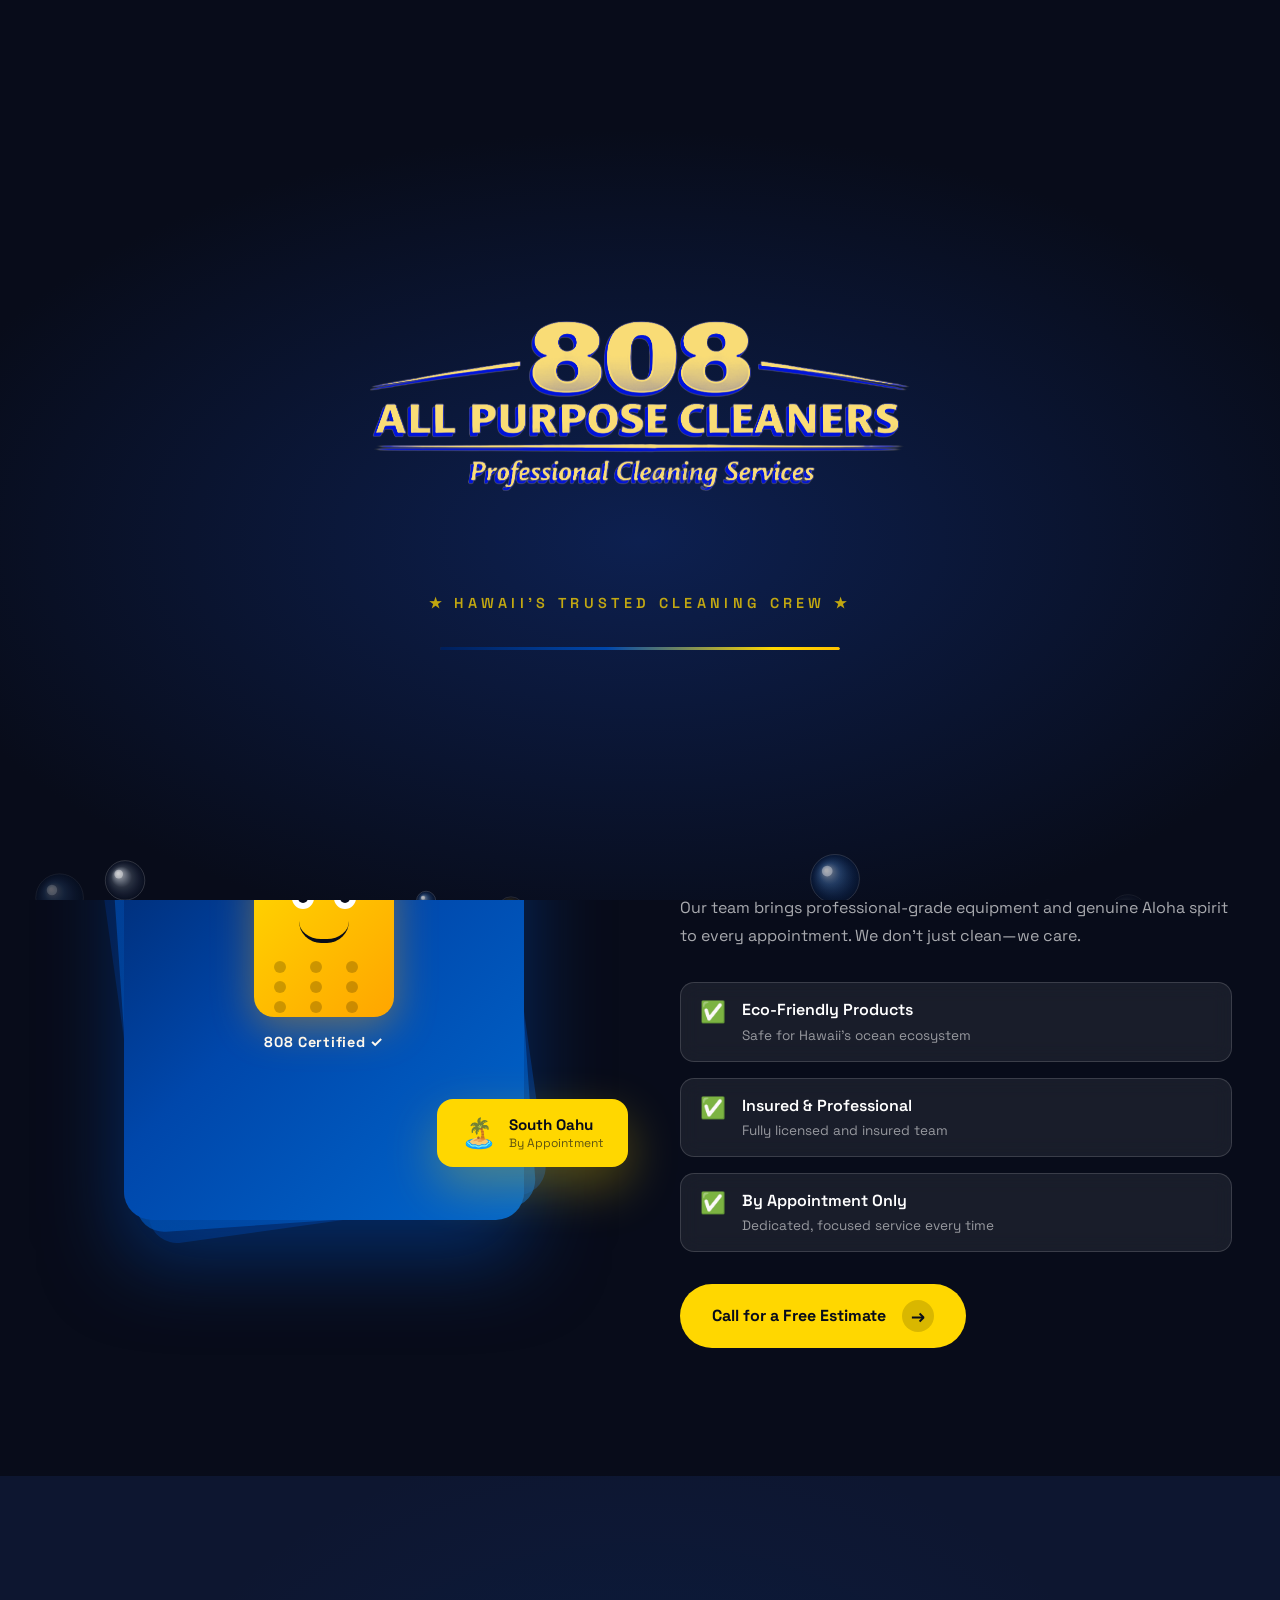
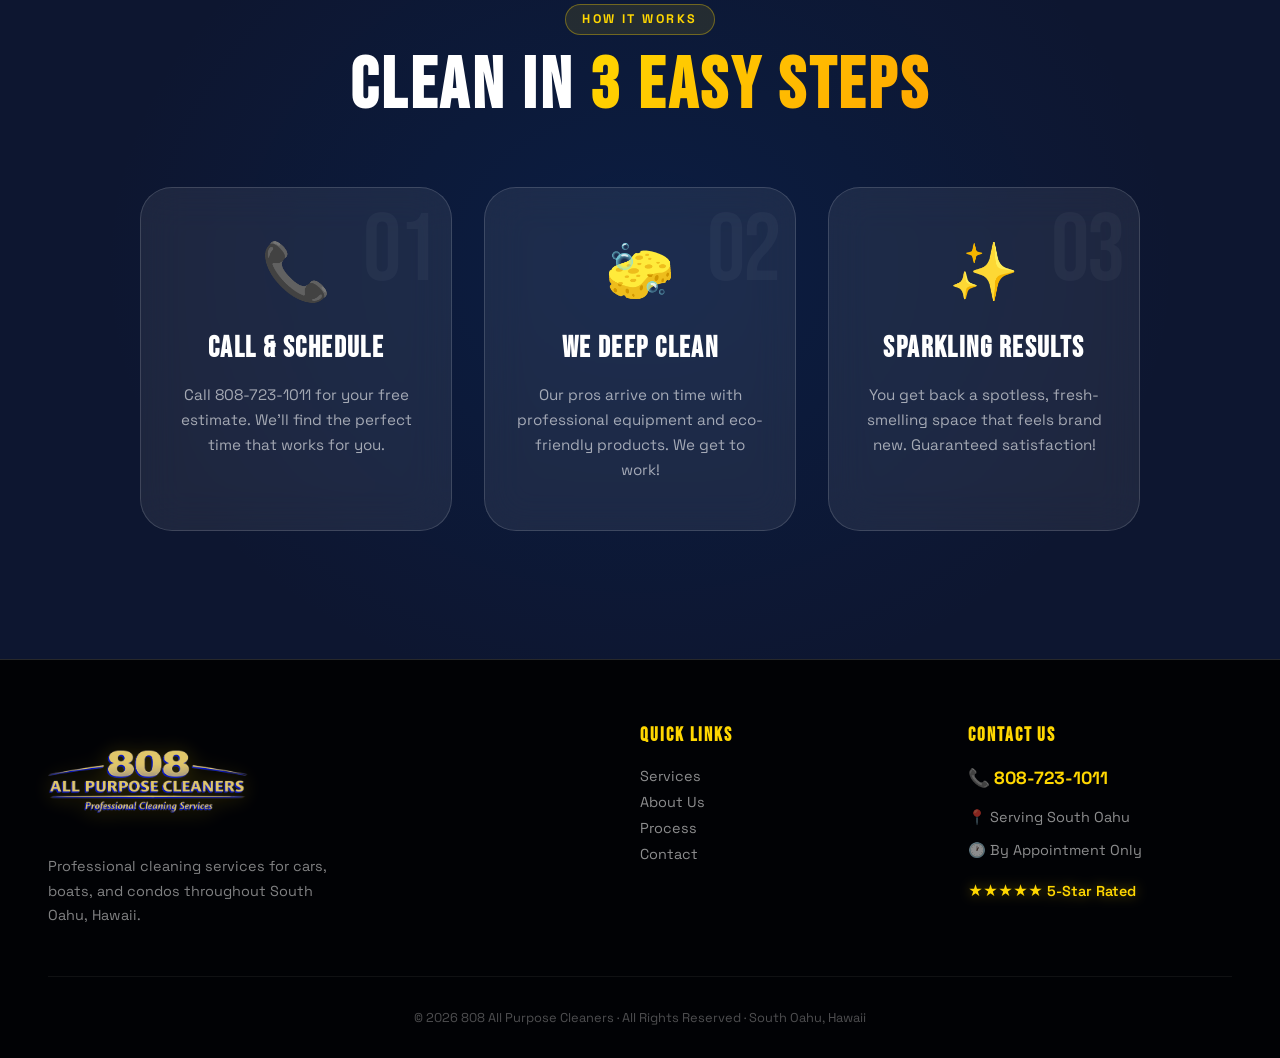
==== about.html @ 4a4567f8 "Break single page into 4 pages: home, services, about, contact + page-header styles + active nav" ====
<!DOCTYPE html>
<html lang="en">
<head>
  <meta charset="UTF-8" />
  <meta name="viewport" content="width=device-width, initial-scale=1.0" />
  <title>About – 808 All Purpose Cleaners</title>
  <link rel="stylesheet" href="styles.css" />
  <link href="https://fonts.googleapis.com/css2?family=Bebas+Neue&family=Inter:wght@300;400;600;700;900&family=Space+Grotesk:wght@300;400;600;700&display=swap" rel="stylesheet" />
</head>
<body>

  <canvas id="particleCanvas"></canvas>
  <div id="cursorSparkle"></div>

  <!-- ═══════════════════════════════════════════ NAV -->
  <nav id="navbar">
    <div class="nav-inner">
      <a href="index.html" class="nav-logo" aria-label="808 All Purpose Cleaners home">
        <img src="Untitled-3.png" alt="808 All Purpose Cleaners" class="nav-logo-img" width="160" height="68" />
      </a>
      <ul class="nav-links">
        <li><a href="services.html">Services</a></li>
        <li><a href="about.html">About</a></li>
        <li><a href="about.html#process">Process</a></li>
        <li><a href="contact.html">Contact</a></li>
      </ul>
      <a href="tel:8087231011" class="nav-cta">
        <span class="pulse-ring"></span>
        📞 Call Now
      </a>
      <button class="burger" id="burger" aria-label="Menu">
        <span></span><span></span><span></span>
      </button>
    </div>
    <div class="mobile-menu" id="mobileMenu">
      <a href="services.html">Services</a>
      <a href="about.html">About</a>
      <a href="about.html#process">Process</a>
      <a href="contact.html">Contact</a>
      <a href="tel:8087231011" class="mobile-cta">📞 808-723-1011</a>
    </div>
  </nav>

  <!-- ═══════════════════════════════════════════ PAGE HEADER -->
  <div class="page-header">
    <div class="page-header-aurora">
      <div class="aurora a1"></div>
      <div class="aurora a3"></div>
    </div>
    <span class="section-tag reveal-up">Our Story</span>
    <h1 class="page-header-title reveal-up" data-delay="100">
      About <span class="gradient-word">Us</span>
    </h1>
    <p class="page-header-sub reveal-up" data-delay="200">
      Born and bred in South Oahu — cleaning with Aloha spirit since day one
    </p>
  </div>

  <!-- ═══════════════════════════════════════════ ABOUT -->
  <section id="about">
    <div class="about-grid">
      <div class="about-visual reveal-left">
        <div class="about-card-stack">
          <div class="acard acard-back"></div>
          <div class="acard acard-mid"></div>
          <div class="acard acard-front">
            <div class="acard-content">
              <div class="sponge-mascot">
                <div class="sponge-body">
                  <div class="sponge-eyes">
                    <div class="eye"><div class="pupil"></div></div>
                    <div class="eye"><div class="pupil"></div></div>
                  </div>
                  <div class="sponge-smile"></div>
                  <div class="sponge-holes">
                    <span></span><span></span><span></span>
                    <span></span><span></span><span></span>
                    <span></span><span></span><span></span>
                  </div>
                  <div class="sponge-bubbles">
                    <span class="sb sb1"></span>
                    <span class="sb sb2"></span>
                    <span class="sb sb3"></span>
                  </div>
                </div>
                <div class="sponge-label">808 Certified ✓</div>
              </div>
            </div>
          </div>
        </div>
        <div class="about-badge-float">
          <span class="badge-icon">🏝️</span>
          <div>
            <strong>South Oahu</strong>
            <small>By Appointment</small>
          </div>
        </div>
      </div>

      <div class="about-text reveal-right">
        <span class="section-tag">Our Story</span>
        <h2 class="section-title">Hawaii's Most<br><span class="gradient-word">Trusted</span> Cleaners</h2>
        <p class="about-desc">Born and bred in South Oahu, 808 All Purpose Cleaners has been restoring shine to the island's most prized possessions. From salt-kissed boats to luxury condos overlooking the Pacific, we treat every job like it's our own.</p>
        <p class="about-desc">Our team brings professional-grade equipment and genuine Aloha spirit to every appointment. We don't just clean—we care.</p>
        <div class="about-features">
          <div class="feat">
            <div class="feat-icon">✅</div>
            <div>
              <strong>Eco-Friendly Products</strong>
              <span>Safe for Hawaii's ocean ecosystem</span>
            </div>
          </div>
          <div class="feat">
            <div class="feat-icon">✅</div>
            <div>
              <strong>Insured &amp; Professional</strong>
              <span>Fully licensed and insured team</span>
            </div>
          </div>
          <div class="feat">
            <div class="feat-icon">✅</div>
            <div>
              <strong>By Appointment Only</strong>
              <span>Dedicated, focused service every time</span>
            </div>
          </div>
        </div>
        <a href="tel:8087231011" class="cta-pill">
          <span>Call for a Free Estimate</span>
          <span class="pill-arrow">→</span>
        </a>
      </div>
    </div>
  </section>

  <!-- ═══════════════════════════════════════════ PROCESS -->
  <section id="process">
    <div class="section-header">
      <span class="section-tag reveal-up">How It Works</span>
      <h2 class="section-title reveal-up" data-delay="100">
        Clean in <span class="gradient-word">3 Easy Steps</span>
      </h2>
    </div>

    <div class="process-steps">
      <div class="step reveal-up" data-delay="0">
        <div class="step-num">01</div>
        <div class="step-icon">📞</div>
        <div class="step-connector"></div>
        <h3>Call &amp; Schedule</h3>
        <p>Call 808-723-1011 for your free estimate. We'll find the perfect time that works for you.</p>
      </div>
      <div class="step reveal-up" data-delay="150">
        <div class="step-num">02</div>
        <div class="step-icon">🧽</div>
        <div class="step-connector"></div>
        <h3>We Deep Clean</h3>
        <p>Our pros arrive on time with professional equipment and eco-friendly products. We get to work!</p>
      </div>
      <div class="step reveal-up" data-delay="300">
        <div class="step-num">03</div>
        <div class="step-icon">✨</div>
        <div class="step-connector"></div>
        <h3>Sparkling Results</h3>
        <p>You get back a spotless, fresh-smelling space that feels brand new. Guaranteed satisfaction!</p>
      </div>
    </div>
  </section>

  <!-- ═══════════════════════════════════════════ FOOTER -->
  <footer>
    <div class="footer-inner">
      <div class="footer-brand">
        <img src="Untitled-3.png" alt="808 All Purpose Cleaners" class="footer-logo-img" width="220" height="92" />
        <p>Professional cleaning services for cars, boats, and condos throughout South Oahu, Hawaii.</p>
      </div>
      <div class="footer-links">
        <h4>Quick Links</h4>
        <a href="services.html">Services</a>
        <a href="about.html">About Us</a>
        <a href="about.html#process">Process</a>
        <a href="contact.html">Contact</a>
      </div>
      <div class="footer-contact">
        <h4>Contact Us</h4>
        <a href="tel:8087231011" class="footer-phone">📞 808-723-1011</a>
        <p>📍 Serving South Oahu</p>
        <p>🕐 By Appointment Only</p>
        <div class="footer-stars">★★★★★ 5-Star Rated</div>
      </div>
    </div>
    <div class="footer-bottom">
      <p>© 2026 808 All Purpose Cleaners · All Rights Reserved · South Oahu, Hawaii</p>
    </div>
  </footer>

  <script src="app.js"></script>
</body>
</html>
---- styles.css ----
/* ═══════════════════════════════════════════════════════════════
   808 ALL PURPOSE CLEANERS — STYLES
   2026 Trends: Aurora gradients, Glassmorphism, 3D cards,
   Fluid type, Scroll animations, Neon accents
═══════════════════════════════════════════════════════════════ */

/* ── RESET & BASE ─────────────────────────────────────────────── */
*, *::before, *::after { box-sizing: border-box; margin: 0; padding: 0; }

:root {
  --blue:      #0047AB;
  --blue-dark: #001f5b;
  --blue-mid:  #0066cc;
  --yellow:    #FFD700;
  --yellow-hot:#FFA500;
  --cyan:      #60A5FA;
  --white:     #FFFFFF;
  --off-white: #F0F6FF;
  --dark:      #080C1A;
  --dark-mid:  #0D1630;
  --glass:     rgba(255,255,255,0.07);
  --glass-border: rgba(255,255,255,0.15);
  --shadow-neon: 0 0 40px rgba(255,215,0,0.25);
  --radius: 20px;
  --radius-lg: 32px;
}

html { scroll-behavior: smooth; }

body {
  font-family: 'Space Grotesk', 'Inter', sans-serif;
  background: var(--dark);
  color: var(--white);
  overflow-x: hidden;
  cursor: none;
}

body::before {
  content: '';
  position: fixed;
  inset: 0;
  background: radial-gradient(ellipse 80% 50% at 50% -20%, rgba(0,71,171,0.35) 0%, transparent 70%);
  pointer-events: none;
  z-index: 0;
}

/* ── CUSTOM CURSOR ────────────────────────────────────────────── */
#cursorSparkle {
  position: fixed;
  width: 24px;
  height: 24px;
  border-radius: 50%;
  background: radial-gradient(circle, var(--yellow) 0%, var(--yellow-hot) 60%, transparent 100%);
  pointer-events: none;
  z-index: 99999;
  transform: translate(-50%, -50%);
  mix-blend-mode: screen;
  transition: transform 0.1s ease, width 0.2s, height 0.2s;
  filter: blur(1px);
}

/* ── PARTICLE CANVAS ──────────────────────────────────────────── */
#particleCanvas {
  position: fixed;
  inset: 0;
  pointer-events: none;
  z-index: 1;
  opacity: 0.6;
}

/* ── NAVIGATION ───────────────────────────────────────────────── */
#navbar {
  position: fixed;
  top: 0; left: 0; right: 0;
  z-index: 1000;
  padding: 0 clamp(1rem, 4vw, 3rem);
  transition: background 0.4s, backdrop-filter 0.4s;
}

#navbar.scrolled {
  background: rgba(8,12,26,0.85);
  backdrop-filter: blur(20px);
  -webkit-backdrop-filter: blur(20px);
  border-bottom: 1px solid var(--glass-border);
}

.nav-inner {
  max-width: 1280px;
  margin: 0 auto;
  display: flex;
  align-items: center;
  gap: 2rem;
  height: 70px;
}

.nav-logo {
  display: flex;
  align-items: center;
  text-decoration: none;
  flex-shrink: 0;
}

.nav-logo-img {
  height: 52px;
  width: auto;
  filter: drop-shadow(0 0 6px rgba(255,215,0,0.3));
  transition: filter 0.3s, transform 0.3s;
  display: block;
}

.nav-logo-img:hover {
  filter: drop-shadow(0 0 12px rgba(255,215,0,0.7));
  transform: scale(1.03);
}

.logo-808 {
  font-family: 'Bebas Neue', sans-serif;
  font-size: 2.2rem;
  color: var(--yellow);
  line-height: 1;
  text-shadow: 0 0 20px rgba(255,215,0,0.6);
  letter-spacing: 1px;
}

.logo-text {
  font-size: 0.65rem;
  font-weight: 700;
  letter-spacing: 0.15em;
  text-transform: uppercase;
  color: var(--white);
  line-height: 1.4;
}

.logo-text em {
  color: var(--cyan);
  font-style: normal;
}

.nav-links {
  list-style: none;
  display: flex;
  gap: 2rem;
  margin-left: auto;
}

.nav-links a {
  color: rgba(255,255,255,0.75);
  text-decoration: none;
  font-size: 0.9rem;
  font-weight: 500;
  letter-spacing: 0.05em;
  transition: color 0.2s;
  position: relative;
}

.nav-links a::after {
  content: '';
  position: absolute;
  bottom: -4px;
  left: 0; right: 100%;
  height: 2px;
  background: var(--cyan);
  transition: right 0.3s ease;
}

.nav-links a:hover { color: var(--white); }
.nav-links a:hover::after { right: 0; }

.nav-cta {
  position: relative;
  display: flex;
  align-items: center;
  gap: 0.5rem;
  background: var(--yellow);
  color: var(--dark);
  font-weight: 700;
  font-size: 0.85rem;
  padding: 0.6rem 1.4rem;
  border-radius: 50px;
  text-decoration: none;
  letter-spacing: 0.05em;
  transition: transform 0.2s, box-shadow 0.2s;
  white-space: nowrap;
}

.nav-cta:hover {
  transform: translateY(-2px);
  box-shadow: 0 8px 30px rgba(255,215,0,0.5);
}

.pulse-ring {
  position: absolute;
  inset: -4px;
  border-radius: 50px;
  border: 2px solid var(--yellow);
  animation: pulseRing 2s ease-out infinite;
  opacity: 0;
}

@keyframes pulseRing {
  0% { transform: scale(1); opacity: 0.8; }
  100% { transform: scale(1.4); opacity: 0; }
}

.burger {
  display: none;
  flex-direction: column;
  gap: 5px;
  background: none;
  border: none;
  cursor: pointer;
  padding: 0.5rem;
  margin-left: auto;
}

.burger span {
  width: 24px;
  height: 2px;
  background: var(--white);
  border-radius: 2px;
  transition: all 0.3s;
  display: block;
}

.mobile-menu {
  display: none;
  flex-direction: column;
  gap: 0;
  background: rgba(8,12,26,0.97);
  border-top: 1px solid var(--glass-border);
  padding: 1rem 2rem 1.5rem;
}

.mobile-menu a {
  color: rgba(255,255,255,0.8);
  text-decoration: none;
  font-size: 1.1rem;
  padding: 0.75rem 0;
  border-bottom: 1px solid rgba(255,255,255,0.06);
  font-weight: 500;
}

.mobile-menu .mobile-cta {
  margin-top: 1rem;
  background: var(--yellow);
  color: var(--dark);
  text-align: center;
  border-radius: 50px;
  padding: 0.85rem;
  font-weight: 700;
  border: none;
}

/* ── PAGE HEADER (interior pages) ────────────────────────────── */
.page-header {
  position: relative;
  padding: calc(70px + clamp(3rem, 6vw, 5rem)) clamp(1rem, 5vw, 3rem) clamp(3rem, 5vw, 4rem);
  text-align: center;
  overflow: hidden;
  background: var(--dark);
}

.page-header-aurora {
  position: absolute;
  inset: 0;
  overflow: hidden;
  pointer-events: none;
}

.page-header-aurora .aurora {
  opacity: 0.3;
}

.page-header-title {
  font-family: 'Bebas Neue', sans-serif;
  font-size: clamp(3rem, 8vw, 6rem);
  letter-spacing: 0.05em;
  line-height: 1;
  margin: 0.75rem 0 0.5rem;
}

.page-header-sub {
  color: rgba(255,255,255,0.6);
  font-size: clamp(0.95rem, 2vw, 1.1rem);
  max-width: 540px;
  margin: 0 auto;
  line-height: 1.65;
}

/* Active nav link */
.nav-links a.nav-active {
  color: var(--yellow);
}

.nav-links a.nav-active::after {
  right: 0;
  background: var(--yellow);
}

/* ── HERO ─────────────────────────────────────────────────────── */
#hero {
  position: relative;
  min-height: 100vh;
  display: flex;
  align-items: center;
  justify-content: center;
  overflow: hidden;
  padding: 100px 2rem 140px;
}

/* Aurora Background */
.aurora-bg {
  position: absolute;
  inset: 0;
  overflow: hidden;
  z-index: 0;
}

.aurora {
  position: absolute;
  border-radius: 50%;
  filter: blur(80px);
  opacity: 0.5;
  animation: auroraFloat 12s ease-in-out infinite;
}

.a1 {
  width: 60vw; height: 60vw;
  background: radial-gradient(circle, rgba(0,71,171,0.8) 0%, transparent 70%);
  top: -20%; left: -10%;
  animation-delay: 0s;
}

.a2 {
  width: 50vw; height: 50vw;
  background: radial-gradient(circle, rgba(255,215,0,0.15) 0%, transparent 70%);
  top: 20%; right: -10%;
  animation-delay: -4s;
}

.a3 {
  width: 40vw; height: 40vw;
  background: radial-gradient(circle, rgba(255,215,0,0.3) 0%, transparent 70%);
  bottom: 0%; left: 30%;
  animation-delay: -8s;
}

@keyframes auroraFloat {
  0%, 100% { transform: translate(0, 0) scale(1); }
  33%       { transform: translate(3%, 5%) scale(1.05); }
  66%       { transform: translate(-3%, -3%) scale(0.95); }
}

/* Bubbles */
.bubbles-container {
  position: absolute;
  inset: 0;
  pointer-events: none;
  z-index: 1;
}

.bubble {
  position: absolute;
  border-radius: 50%;
  background: radial-gradient(circle at 30% 30%, rgba(255,255,255,0.6), rgba(0,229,255,0.1));
  border: 1px solid rgba(255,255,255,0.3);
  animation: bubbleRise linear infinite;
  backdrop-filter: blur(2px);
  -webkit-backdrop-filter: blur(2px);
}

@keyframes bubbleRise {
  0% {
    transform: translateY(100vh) scale(0);
    opacity: 0;
  }
  10% { opacity: 1; transform: translateY(90vh) scale(1); }
  90% { opacity: 0.8; }
  100% {
    transform: translateY(-20vh) translateX(var(--drift, 0px)) scale(1.2);
    opacity: 0;
  }
}

/* Floating sponges/icons */
.floating-sponges {
  position: absolute;
  inset: 0;
  pointer-events: none;
  z-index: 2;
}

.sponge {
  position: absolute;
  font-size: 2rem;
  animation: spongeFloat linear infinite;
  filter: drop-shadow(0 0 10px rgba(255,215,0,0.4));
}

.s1 { left: 3%; top: 20%; font-size: 2.5rem; animation-duration: 8s; animation-delay: 0s; }
.s2 { left: 8%; top: 65%; font-size: 1.5rem; animation-duration: 6s; animation-delay: -2s; }
.s3 { left: 78%; top: 15%; font-size: 2rem; animation-duration: 9s; animation-delay: -1s; }
.s4 { left: 82%; top: 55%; font-size: 1.8rem; animation-duration: 7s; animation-delay: -3s; }
.s5 { left: 50%; top: 8%; font-size: 1.2rem; animation-duration: 5s; animation-delay: -0.5s; }
.s6 { left: 68%; top: 75%; font-size: 2.2rem; animation-duration: 10s; animation-delay: -4s; }

@media (max-width: 700px) {
  .s1 { font-size: 1.5rem; left: 2%; }
  .s2 { font-size: 1rem; }
  .s3 { font-size: 1.3rem; left: 75%; }
  .s4 { font-size: 1.1rem; left: 80%; }
  .s5 { font-size: 0.9rem; }
  .s6 { font-size: 1.4rem; left: 65%; }
}

@keyframes spongeFloat {
  0%, 100% { transform: translateY(0) rotate(0deg); }
  25%       { transform: translateY(-20px) rotate(5deg); }
  75%       { transform: translateY(10px) rotate(-5deg); }
}

/* Hero Content */
.hero-content {
  position: relative;
  z-index: 10;
  text-align: center;
  max-width: 900px;
}

.hero-badge {
  display: inline-flex;
  align-items: center;
  gap: 0.5rem;
  background: var(--glass);
  border: 1px solid var(--glass-border);
  backdrop-filter: blur(20px);
  -webkit-backdrop-filter: blur(20px);
  border-radius: 50px;
  padding: 0.5rem 1.2rem;
  font-size: 0.8rem;
  font-weight: 500;
  letter-spacing: 0.1em;
  text-transform: uppercase;
  color: var(--cyan);
  margin-bottom: 1.5rem;
}

.badge-dot {
  width: 8px; height: 8px;
  border-radius: 50%;
  background: var(--cyan);
  box-shadow: 0 0 8px var(--cyan);
  animation: blink 2s ease-in-out infinite;
}

@keyframes blink {
  0%, 100% { opacity: 1; }
  50%       { opacity: 0.3; }
}

/* Hero logo image replaces text title */
.hero-logo-wrap {
  margin-bottom: 1.2rem;
}

.hero-logo-img {
  width: clamp(300px, 65vw, 700px);
  height: auto;
  display: block;
  margin: 0 auto;
  filter:
    drop-shadow(0 0 20px rgba(255,215,0,0.45))
    drop-shadow(0 0 50px rgba(30,58,138,0.3));
  animation: logoPulse 4s ease-in-out infinite;
}

@keyframes logoPulse {
  0%, 100% {
    filter:
      drop-shadow(0 0 16px rgba(255,215,0,0.4))
      drop-shadow(0 0 40px rgba(30,58,138,0.25));
  }
  50% {
    filter:
      drop-shadow(0 0 30px rgba(255,215,0,0.85))
      drop-shadow(0 0 65px rgba(30,58,138,0.4));
  }
}

.hero-sub {
  font-family: 'Bebas Neue', sans-serif;
  font-size: clamp(1.5rem, 4vw, 3rem);
  letter-spacing: 0.3em;
  margin-bottom: 1.5rem;
}

.text-shimmer {
  background: linear-gradient(90deg,
    var(--white) 0%,
    var(--yellow) 30%,
    var(--cyan) 50%,
    var(--yellow) 70%,
    var(--white) 100%);
  background-size: 200% auto;
  -webkit-background-clip: text;
  -webkit-text-fill-color: transparent;
  background-clip: text;
  animation: shimmer 3s linear infinite;
}

@keyframes shimmer {
  0%   { background-position: 0% center; }
  100% { background-position: 200% center; }
}

.hero-stars {
  display: flex;
  align-items: center;
  justify-content: center;
  gap: 0.3rem;
  margin-bottom: 2rem;
}

.star {
  color: var(--yellow);
  font-size: 1.5rem;
  animation: starPop 0.5s ease both;
  animation-delay: calc(var(--i) * 0.1s + 0.5s);
  filter: drop-shadow(0 0 6px rgba(255,215,0,0.8));
}

@keyframes starPop {
  0%   { transform: scale(0) rotate(-30deg); opacity: 0; }
  60%  { transform: scale(1.3) rotate(5deg); }
  100% { transform: scale(1) rotate(0); opacity: 1; }
}

.star-label {
  margin-left: 0.5rem;
  font-size: 0.9rem;
  color: rgba(255,255,255,0.7);
  font-weight: 500;
}

.hero-phones {
  display: flex;
  align-items: center;
  justify-content: center;
  gap: 1rem;
  flex-wrap: wrap;
  margin-bottom: 2rem;
}

.phone-btn {
  position: relative;
  display: flex;
  align-items: center;
  gap: 0.75rem;
  background: var(--yellow);
  color: var(--dark-mid);
  text-decoration: none;
  padding: 1rem 2rem;
  border-radius: 16px;
  font-weight: 700;
  overflow: hidden;
  transition: transform 0.3s, box-shadow 0.3s;
  animation: ctaPulse 2s ease-in-out infinite;
}

.phone-btn::before {
  content: '';
  position: absolute;
  inset: 0;
  background: linear-gradient(135deg, transparent 0%, rgba(255,255,255,0.3) 50%, transparent 100%);
  transform: translateX(-100%);
  transition: transform 0.5s;
}

.phone-btn:hover::before { transform: translateX(100%); }
.phone-btn:hover { transform: translateY(-4px) scale(1.02); box-shadow: 0 20px 50px rgba(255,215,0,0.5); }

@keyframes ctaPulse {
  0%, 100% { box-shadow: 0 0 0 0 rgba(255,215,0,0.6); }
  50%       { box-shadow: 0 0 0 12px rgba(255,215,0,0); }
}

.phone-icon { font-size: 1.5rem; }

.phone-number {
  font-family: 'Bebas Neue', sans-serif;
  font-size: 1.6rem;
  letter-spacing: 0.05em;
}

.phone-label {
  font-size: 0.65rem;
  font-weight: 700;
  letter-spacing: 0.2em;
  text-transform: uppercase;
  color: rgba(8,12,26,0.7);
  display: block;
}

.secondary-btn {
  display: flex;
  align-items: center;
  gap: 0.5rem;
  background: var(--glass);
  border: 1.5px solid var(--glass-border);
  backdrop-filter: blur(20px);
  -webkit-backdrop-filter: blur(20px);
  color: var(--white);
  text-decoration: none;
  padding: 1rem 1.8rem;
  border-radius: 16px;
  font-weight: 600;
  font-size: 0.95rem;
  transition: all 0.3s;
}

.secondary-btn:hover {
  background: rgba(255,215,0,0.1);
  border-color: var(--yellow);
  color: var(--yellow);
  transform: translateY(-2px);
  box-shadow: var(--shadow-neon);
}

.hero-services-preview {
  display: flex;
  align-items: center;
  justify-content: center;
  gap: 0.75rem;
  flex-wrap: wrap;
}

.service-chip {
  background: var(--glass);
  border: 1px solid var(--glass-border);
  backdrop-filter: blur(10px);
  -webkit-backdrop-filter: blur(10px);
  padding: 0.5rem 1.1rem;
  border-radius: 50px;
  font-size: 0.85rem;
  font-weight: 600;
  color: rgba(255,255,255,0.85);
  transition: all 0.3s;
}

.service-chip:hover {
  background: rgba(255,215,0,0.12);
  border-color: var(--yellow);
  color: var(--yellow);
  transform: translateY(-2px);
}

/* Scroll hint */
.hero-scroll-hint {
  position: absolute;
  bottom: 8rem;
  left: 50%;
  transform: translateX(-50%);
  display: flex;
  flex-direction: column;
  align-items: center;
  gap: 0.5rem;
  color: rgba(255,255,255,0.4);
  font-size: 0.75rem;
  letter-spacing: 0.1em;
  z-index: 10;
  animation: scrollHintBob 2s ease-in-out infinite;
}

@keyframes scrollHintBob {
  0%, 100% { transform: translateX(-50%) translateY(0); }
  50%       { transform: translateX(-50%) translateY(6px); }
}

.scroll-mouse {
  width: 22px; height: 36px;
  border: 2px solid rgba(255,255,255,0.3);
  border-radius: 12px;
  display: flex;
  justify-content: center;
  padding-top: 6px;
}

.scroll-wheel {
  width: 3px; height: 8px;
  background: rgba(255,255,255,0.5);
  border-radius: 2px;
  animation: wheelScroll 2s ease-in-out infinite;
}

@keyframes wheelScroll {
  0%   { transform: translateY(0); opacity: 1; }
  100% { transform: translateY(10px); opacity: 0; }
}

/* Hero wave */
.hero-wave {
  position: absolute;
  bottom: 0; left: 0; right: 0;
  z-index: 5;
  line-height: 0;
}

.hero-wave svg {
  width: 100%;
  height: 120px;
  fill: var(--dark);
}

/* ── MARQUEE STRIP ────────────────────────────────────────────── */
.marquee-strip {
  background: var(--yellow);
  overflow: hidden;
  padding: 0.75rem 0;
  position: relative;
  z-index: 10;
}

.marquee-track {
  display: flex;
  gap: 3rem;
  white-space: nowrap;
  animation: marquee 25s linear infinite;
  width: max-content;
}

.marquee-track span {
  font-family: 'Bebas Neue', sans-serif;
  font-size: 1.1rem;
  letter-spacing: 0.15em;
  color: var(--dark);
  flex-shrink: 0;
}

@keyframes marquee {
  0%   { transform: translateX(0); }
  100% { transform: translateX(-50%); }
}

/* ── SECTION SHARED ───────────────────────────────────────────── */
section {
  position: relative;
  padding: clamp(5rem, 10vw, 9rem) clamp(1rem, 5vw, 3rem);
  z-index: 10;
}

.section-header {
  text-align: center;
  max-width: 700px;
  margin: 0 auto 4rem;
}

.section-tag {
  display: inline-block;
  background: rgba(255,215,0,0.1);
  border: 1px solid rgba(255,215,0,0.35);
  color: var(--yellow);
  font-size: 0.78rem;
  font-weight: 700;
  letter-spacing: 0.2em;
  text-transform: uppercase;
  padding: 0.4rem 1rem;
  border-radius: 50px;
  margin-bottom: 1rem;
}

.section-title {
  font-family: 'Bebas Neue', sans-serif;
  font-size: clamp(2.5rem, 6vw, 4.5rem);
  letter-spacing: 0.05em;
  line-height: 1;
  margin-bottom: 1rem;
}

.section-sub {
  color: rgba(255,255,255,0.6);
  font-size: 1rem;
  line-height: 1.7;
}

.gradient-word {
  background: linear-gradient(135deg, var(--yellow), var(--yellow-hot));
  -webkit-background-clip: text;
  -webkit-text-fill-color: transparent;
  background-clip: text;
}

/* ── SERVICES ─────────────────────────────────────────────────── */
#services { background: var(--dark-mid); }
#services::before {
  content: '';
  position: absolute;
  inset: 0;
  background: radial-gradient(ellipse 60% 40% at 50% 0%, rgba(0,71,171,0.2) 0%, transparent 70%);
  pointer-events: none;
}

.services-grid {
  display: grid;
  grid-template-columns: repeat(auto-fit, minmax(300px, 1fr));
  gap: 2rem;
  max-width: 1200px;
  margin: 0 auto;
}

.service-card {
  position: relative;
  background: var(--glass);
  border: 1px solid var(--glass-border);
  backdrop-filter: blur(20px);
  -webkit-backdrop-filter: blur(20px);
  border-radius: var(--radius-lg);
  padding: 2.5rem 2rem 2rem;
  overflow: hidden;
  transition: transform 0.4s cubic-bezier(0.175, 0.885, 0.32, 1.275), box-shadow 0.4s;
  cursor: default;
}

.service-card:hover {
  transform: translateY(-10px) scale(1.01);
}

.service-card--featured {
  border-color: rgba(255,215,0,0.4);
  background: rgba(255,215,0,0.05);
}

.service-card--featured:hover {
  box-shadow: 0 30px 80px rgba(255,215,0,0.2);
}

.card-glow {
  position: absolute;
  width: 200px; height: 200px;
  border-radius: 50%;
  filter: blur(60px);
  opacity: 0;
  top: -50px; right: -50px;
  transition: opacity 0.4s;
  pointer-events: none;
}

.service-card:hover .card-glow { opacity: 1; }
.glow-blue  { background: radial-gradient(circle, rgba(0,71,171,0.6), transparent); }
.glow-yellow{ background: radial-gradient(circle, rgba(255,215,0,0.5), transparent); }
.glow-cyan  { background: radial-gradient(circle, rgba(96,165,250,0.5), transparent); }

.featured-badge {
  position: absolute;
  top: 1.2rem; right: 1.2rem;
  background: var(--yellow);
  color: var(--dark);
  font-size: 0.7rem;
  font-weight: 700;
  letter-spacing: 0.1em;
  text-transform: uppercase;
  padding: 0.3rem 0.8rem;
  border-radius: 50px;
}

.card-icon-wrap {
  position: relative;
  width: 80px; height: 80px;
  margin-bottom: 1.5rem;
}

.card-icon-bg {
  position: absolute;
  inset: 0;
  border-radius: 20px;
  background: rgba(255,255,255,0.08);
  border: 1px solid rgba(255,255,255,0.12);
}

.card-icon {
  position: relative;
  z-index: 1;
  font-size: 2.5rem;
  display: flex;
  align-items: center;
  justify-content: center;
  width: 100%; height: 100%;
  animation: iconBob 3s ease-in-out infinite;
}

@keyframes iconBob {
  0%, 100% { transform: translateY(0) rotate(0deg); }
  50%       { transform: translateY(-6px) rotate(5deg); }
}

.icon-sparkles {
  position: absolute;
  inset: 0;
  pointer-events: none;
}

.sp {
  position: absolute;
  color: var(--yellow);
  font-size: 0.8rem;
  opacity: 0;
  animation: sparkle 2s ease-in-out infinite;
}

.service-card:hover .sp { animation-play-state: running; }

.sp1 { top: -5px; right: -5px; animation-delay: 0s; }
.sp2 { bottom: 5px; left: -5px; animation-delay: 0.5s; }
.sp3 { top: 40%; right: -12px; animation-delay: 1s; }

@keyframes sparkle {
  0%         { transform: scale(0) rotate(0deg); opacity: 0; }
  50%        { transform: scale(1.5) rotate(180deg); opacity: 1; }
  100%       { transform: scale(0) rotate(360deg); opacity: 0; }
}

.service-card h3 {
  font-family: 'Bebas Neue', sans-serif;
  font-size: 1.8rem;
  letter-spacing: 0.05em;
  margin-bottom: 0.8rem;
  color: var(--white);
}

.service-card p {
  color: rgba(255,255,255,0.65);
  font-size: 0.95rem;
  line-height: 1.65;
  margin-bottom: 1.5rem;
}

.service-list {
  list-style: none;
  margin-bottom: 2rem;
  display: flex;
  flex-direction: column;
  gap: 0.5rem;
}

.service-list li {
  font-size: 0.9rem;
  color: rgba(255,255,255,0.7);
  padding-left: 1.5rem;
  position: relative;
}

.service-list li::before {
  content: '✓';
  position: absolute;
  left: 0;
  color: var(--cyan);
  font-weight: 700;
}

.card-footer { margin-top: auto; }

.card-btn {
  display: inline-flex;
  align-items: center;
  gap: 0.4rem;
  background: rgba(255,255,255,0.08);
  border: 1px solid rgba(255,255,255,0.15);
  color: var(--white);
  text-decoration: none;
  padding: 0.7rem 1.4rem;
  border-radius: 10px;
  font-weight: 600;
  font-size: 0.9rem;
  transition: all 0.3s;
}

.card-btn:hover {
  background: var(--yellow);
  border-color: var(--yellow);
  color: var(--dark);
  transform: translateX(4px);
}

.card-btn--primary {
  background: var(--yellow);
  border-color: var(--yellow);
  color: var(--dark);
}

.card-btn--primary:hover {
  background: var(--yellow-hot);
  border-color: var(--yellow-hot);
  color: var(--dark);
}

/* ── STATS BANNER ─────────────────────────────────────────────── */
.stats-banner {
  display: flex;
  align-items: center;
  justify-content: center;
  flex-wrap: wrap;
  gap: 0;
  background: linear-gradient(135deg, var(--blue-dark) 0%, var(--blue) 50%, var(--blue-mid) 100%);
  padding: 3rem 2rem;
  position: relative;
  overflow: hidden;
  z-index: 10;
}

.stats-banner::before {
  content: '';
  position: absolute;
  inset: 0;
  background: linear-gradient(90deg, transparent, rgba(255,255,255,0.05), transparent);
  animation: bannerShine 4s linear infinite;
}

@keyframes bannerShine {
  0%   { transform: translateX(-100%); }
  100% { transform: translateX(100%); }
}

.stat-item {
  text-align: center;
  padding: 1rem 3rem;
}

.stat-num {
  display: block;
  font-family: 'Bebas Neue', sans-serif;
  font-size: clamp(3rem, 6vw, 5rem);
  line-height: 1;
  color: var(--yellow);
  text-shadow: 0 0 30px rgba(255,215,0,0.5);
}

.stat-plus {
  font-family: 'Bebas Neue', sans-serif;
  font-size: clamp(2rem, 4vw, 3.5rem);
  color: var(--cyan);
}

.stat-label {
  display: block;
  font-size: 0.8rem;
  font-weight: 600;
  letter-spacing: 0.15em;
  text-transform: uppercase;
  color: rgba(255,255,255,0.7);
  margin-top: 0.3rem;
}

.stat-divider {
  width: 1px;
  height: 60px;
  background: rgba(255,255,255,0.2);
  flex-shrink: 0;
}

/* ── ABOUT ────────────────────────────────────────────────────── */
#about {
  background: var(--dark);
  overflow: hidden;
}

.about-grid {
  max-width: 1200px;
  margin: 0 auto;
  display: grid;
  grid-template-columns: 1fr 1fr;
  gap: 5rem;
  align-items: center;
}

/* Card stack */
.about-visual { position: relative; }

.about-card-stack {
  position: relative;
  width: 100%;
  max-width: 400px;
  margin: 0 auto;
  aspect-ratio: 3/4;
}

.acard {
  position: absolute;
  border-radius: 28px;
  inset: 0;
}

.acard-back {
  background: linear-gradient(135deg, var(--blue-dark), var(--blue));
  transform: rotate(-8deg) translateX(-10px);
  opacity: 0.5;
}

.acard-mid {
  background: linear-gradient(135deg, var(--blue), var(--blue-mid));
  transform: rotate(-4deg) translateX(-5px);
  opacity: 0.7;
}

.acard-front {
  background: linear-gradient(135deg, var(--blue-dark), var(--blue), var(--blue-mid));
  display: flex;
  align-items: center;
  justify-content: center;
  box-shadow: 0 40px 80px rgba(0,71,171,0.5), inset 0 1px 0 rgba(255,255,255,0.2);
}

.acard-content {
  text-align: center;
  padding: 2rem;
}

/* Sponge Mascot */
.sponge-mascot { position: relative; }

.sponge-body {
  width: 140px; height: 160px;
  background: linear-gradient(135deg, #FFD700, #FFA500);
  border-radius: 20px;
  position: relative;
  margin: 0 auto;
  box-shadow: 0 10px 40px rgba(255,165,0,0.4), inset 0 2px 0 rgba(255,255,255,0.3);
  animation: spongeWiggle 3s ease-in-out infinite;
}

@keyframes spongeWiggle {
  0%, 100% { transform: rotate(0deg); }
  25%       { transform: rotate(-3deg) scale(1.02); }
  75%       { transform: rotate(3deg) scale(0.98); }
}

.sponge-eyes {
  display: flex;
  justify-content: center;
  gap: 20px;
  padding-top: 30px;
}

.eye {
  width: 22px; height: 22px;
  background: var(--white);
  border-radius: 50%;
  display: flex;
  align-items: center;
  justify-content: center;
  animation: eyeBlink 4s ease-in-out infinite;
}

@keyframes eyeBlink {
  0%, 90%, 100% { transform: scaleY(1); }
  95% { transform: scaleY(0.1); }
}

.pupil {
  width: 10px; height: 10px;
  background: var(--dark);
  border-radius: 50%;
  animation: eyeMove 5s ease-in-out infinite;
}

@keyframes eyeMove {
  0%, 100% { transform: translate(0,0); }
  25%       { transform: translate(3px,-1px); }
  75%       { transform: translate(-3px,1px); }
}

.sponge-smile {
  width: 50px; height: 22px;
  border-bottom: 4px solid var(--dark);
  border-radius: 0 0 30px 30px;
  margin: 12px auto 0;
}

.sponge-holes {
  display: grid;
  grid-template-columns: repeat(3, 1fr);
  gap: 8px;
  padding: 10px 20px;
  margin-top: 8px;
}

.sponge-holes span {
  width: 12px; height: 12px;
  background: rgba(0,0,0,0.2);
  border-radius: 50%;
  display: block;
}

.sponge-bubbles {
  position: absolute;
  top: -20px; right: -20px;
}

.sb {
  position: absolute;
  border-radius: 50%;
  border: 2px solid rgba(255,255,255,0.7);
  background: rgba(255,255,255,0.1);
  animation: smallBubble ease-in-out infinite;
}

.sb1 { width: 20px; height: 20px; top: 0; right: 0; animation-duration: 2s; animation-delay: 0s; }
.sb2 { width: 14px; height: 14px; top: 20px; right: 20px; animation-duration: 2.5s; animation-delay: 0.5s; }
.sb3 { width: 10px; height: 10px; top: 40px; right: 5px; animation-duration: 1.8s; animation-delay: 1s; }

@keyframes smallBubble {
  0%   { transform: translateY(0) scale(1); opacity: 0.8; }
  100% { transform: translateY(-40px) scale(1.5); opacity: 0; }
}

.sponge-label {
  margin-top: 1rem;
  font-size: 0.9rem;
  font-weight: 700;
  color: var(--white);
  letter-spacing: 0.05em;
}

.about-badge-float {
  position: absolute;
  bottom: 10%; right: -5%;
  background: var(--yellow);
  color: var(--dark);
  padding: 1rem 1.5rem;
  border-radius: 16px;
  display: flex;
  align-items: center;
  gap: 0.75rem;
  font-size: 0.85rem;
  box-shadow: 0 20px 50px rgba(255,215,0,0.3);
  animation: floatBadge 4s ease-in-out infinite;
}

.about-badge-float .badge-icon { font-size: 1.8rem; }
.about-badge-float strong { display: block; font-weight: 700; font-size: 0.95rem; }
.about-badge-float small { color: rgba(8,12,26,0.65); font-size: 0.75rem; }

@keyframes floatBadge {
  0%, 100% { transform: translateY(0) rotate(-2deg); }
  50%       { transform: translateY(-8px) rotate(2deg); }
}

/* About text */
.about-text .section-title { margin-bottom: 1rem; }

.about-desc {
  color: rgba(255,255,255,0.65);
  font-size: 1rem;
  line-height: 1.75;
  margin-bottom: 1rem;
}

.about-features {
  display: flex;
  flex-direction: column;
  gap: 1rem;
  margin: 2rem 0;
}

.feat {
  display: flex;
  align-items: flex-start;
  gap: 1rem;
  background: var(--glass);
  border: 1px solid var(--glass-border);
  border-radius: 14px;
  padding: 1rem 1.2rem;
  backdrop-filter: blur(10px);
  -webkit-backdrop-filter: blur(10px);
  transition: background 0.3s, border-color 0.3s;
}

.feat:hover {
  background: rgba(255,215,0,0.05);
  border-color: rgba(255,215,0,0.2);
}

.feat-icon { font-size: 1.3rem; flex-shrink: 0; }

.feat strong {
  display: block;
  font-weight: 600;
  margin-bottom: 0.2rem;
}

.feat span {
  font-size: 0.85rem;
  color: rgba(255,255,255,0.55);
}

.cta-pill {
  display: inline-flex;
  align-items: center;
  gap: 1rem;
  background: var(--yellow);
  color: var(--dark);
  text-decoration: none;
  padding: 1rem 2rem;
  border-radius: 50px;
  font-weight: 700;
  font-size: 1rem;
  transition: all 0.3s;
}

.cta-pill:hover {
  background: var(--yellow-hot);
  transform: translateX(6px);
  box-shadow: 0 10px 40px rgba(255,165,0,0.4);
}

.pill-arrow {
  display: flex;
  align-items: center;
  justify-content: center;
  width: 32px; height: 32px;
  background: rgba(0,0,0,0.15);
  border-radius: 50%;
  font-size: 1.1rem;
  transition: transform 0.3s;
}

.cta-pill:hover .pill-arrow { transform: translateX(4px); }

/* ── PROCESS ──────────────────────────────────────────────────── */
#process {
  background: var(--dark-mid);
  overflow: hidden;
}

#process::before {
  content: '';
  position: absolute;
  inset: 0;
  background: radial-gradient(ellipse 60% 80% at 50% 50%, rgba(0,71,171,0.15) 0%, transparent 70%);
}

.process-steps {
  display: grid;
  grid-template-columns: repeat(auto-fit, minmax(280px, 1fr));
  gap: 2rem;
  max-width: 1000px;
  margin: 0 auto;
  position: relative;
}

.step {
  position: relative;
  text-align: center;
  background: var(--glass);
  border: 1px solid var(--glass-border);
  backdrop-filter: blur(20px);
  -webkit-backdrop-filter: blur(20px);
  border-radius: var(--radius-lg);
  padding: 3rem 2rem;
  overflow: hidden;
  transition: transform 0.3s, box-shadow 0.3s;
}

.step:hover { transform: translateY(-8px); box-shadow: 0 30px 70px rgba(0,71,171,0.3); }

.step-num {
  font-family: 'Bebas Neue', sans-serif;
  font-size: 6rem;
  line-height: 1;
  color: rgba(255,255,255,0.04);
  position: absolute;
  top: 1rem; right: 1rem;
  letter-spacing: -0.02em;
}

.step-icon {
  font-size: 3.5rem;
  margin-bottom: 1.5rem;
  display: block;
  animation: stepIconFloat 3s ease-in-out infinite;
}

@keyframes stepIconFloat {
  0%, 100% { transform: translateY(0); }
  50%       { transform: translateY(-10px); }
}

.step h3 {
  font-family: 'Bebas Neue', sans-serif;
  font-size: 1.8rem;
  letter-spacing: 0.05em;
  margin-bottom: 1rem;
  color: var(--white);
}

.step p {
  color: rgba(255,255,255,0.6);
  font-size: 0.95rem;
  line-height: 1.65;
}

.step-connector { display: none; }

/* ── TESTIMONIALS ─────────────────────────────────────────────── */
#testimonials { background: var(--dark); }

.testimonials-track {
  display: flex;
  gap: 1.5rem;
  overflow-x: auto;
  scroll-snap-type: x mandatory;
  scrollbar-width: none;
  padding: 1rem 2rem 2rem;
  max-width: 1200px;
  margin: 0 auto;
  -webkit-overflow-scrolling: touch;
}

.testimonials-track::-webkit-scrollbar { display: none; }

.tcard {
  flex-shrink: 0;
  width: min(380px, 85vw);
  background: var(--glass);
  border: 1px solid var(--glass-border);
  backdrop-filter: blur(20px);
  -webkit-backdrop-filter: blur(20px);
  border-radius: var(--radius-lg);
  padding: 2rem;
  scroll-snap-align: center;
  transition: transform 0.3s, box-shadow 0.3s;
}

.tcard:hover {
  transform: translateY(-6px);
  box-shadow: 0 30px 60px rgba(0,71,171,0.3);
  border-color: rgba(255,215,0,0.3);
}

.tcard-stars {
  color: var(--yellow);
  font-size: 1.1rem;
  letter-spacing: 0.1em;
  margin-bottom: 1rem;
  filter: drop-shadow(0 0 6px rgba(255,215,0,0.5));
}

.tcard p {
  color: rgba(255,255,255,0.75);
  font-size: 0.95rem;
  line-height: 1.7;
  font-style: italic;
  margin-bottom: 1.5rem;
}

.tcard-author {
  display: flex;
  align-items: center;
  gap: 0.75rem;
}

.tcard-avatar {
  width: 44px; height: 44px;
  border-radius: 50%;
  background: linear-gradient(135deg, var(--blue-dark), var(--blue-mid));
  display: flex;
  align-items: center;
  justify-content: center;
  font-family: 'Bebas Neue', sans-serif;
  font-size: 1.3rem;
  flex-shrink: 0;
}

.tcard-author strong { display: block; font-weight: 600; font-size: 0.9rem; }
.tcard-author small { color: rgba(255,255,255,0.5); font-size: 0.8rem; }

.testimonials-dots {
  display: flex;
  justify-content: center;
  gap: 0.5rem;
  margin-top: 1.5rem;
}

.testimonials-dots .dot {
  width: 8px; height: 8px;
  border-radius: 50%;
  background: rgba(255,255,255,0.2);
  cursor: pointer;
  transition: all 0.3s;
}

.testimonials-dots .dot.active {
  background: var(--cyan);
  width: 24px;
  border-radius: 4px;
  box-shadow: 0 0 10px var(--cyan);
}

/* ── CONTACT / CTA ────────────────────────────────────────────── */
#contact {
  background: var(--dark-mid);
  text-align: center;
  overflow: hidden;
}

.cta-blob {
  position: absolute;
  width: 80vw; height: 80vw;
  border-radius: 50%;
  background: radial-gradient(circle, rgba(0,71,171,0.4) 0%, transparent 60%);
  top: 50%; left: 50%;
  transform: translate(-50%, -50%);
  filter: blur(60px);
  pointer-events: none;
  animation: blobPulse 6s ease-in-out infinite;
}

@keyframes blobPulse {
  0%, 100% { transform: translate(-50%, -50%) scale(1); }
  50%       { transform: translate(-50%, -50%) scale(1.1); }
}

.cta-content {
  position: relative;
  z-index: 2;
  max-width: 700px;
  margin: 0 auto;
}

.cta-sparkle-ring {
  position: absolute;
  width: 300px; height: 300px;
  top: 50%; left: 50%;
  transform: translate(-50%, -60%);
  pointer-events: none;
}

.csp {
  position: absolute;
  color: var(--yellow);
  font-size: 1.2rem;
  top: 50%; left: 50%;
  transform-origin: 0 0;
  animation: cspOrbit 8s linear infinite;
  animation-delay: calc(var(--i) * -1s);
  filter: drop-shadow(0 0 6px rgba(255,215,0,0.8));
}

@keyframes cspOrbit {
  0% {
    transform: translate(-50%, -50%) rotate(calc(var(--i) * 45deg)) translateX(140px) scale(1);
    opacity: 1;
  }
  50% { opacity: 0.4; }
  100% {
    transform: translate(-50%, -50%) rotate(calc(var(--i) * 45deg + 360deg)) translateX(140px) scale(1);
    opacity: 1;
  }
}

.cta-title {
  font-family: 'Bebas Neue', sans-serif;
  font-size: clamp(3rem, 8vw, 6rem);
  letter-spacing: 0.05em;
  line-height: 1;
  margin: 1.5rem 0;
}

.gradient-word-gold {
  background: linear-gradient(135deg, var(--yellow), var(--yellow-hot), #fff8dc);
  -webkit-background-clip: text;
  -webkit-text-fill-color: transparent;
  background-clip: text;
}

.cta-sub {
  color: rgba(255,255,255,0.65);
  font-size: 1.05rem;
  line-height: 1.7;
  margin-bottom: 2.5rem;
}

.mega-btn {
  position: relative;
  display: inline-flex;
  text-decoration: none;
  border-radius: 20px;
  overflow: hidden;
  margin-bottom: 2.5rem;
  transition: transform 0.3s;
}

.mega-btn:hover { transform: scale(1.04) translateY(-4px); }

.mega-btn-inner {
  display: flex;
  align-items: center;
  gap: 1.2rem;
  background: linear-gradient(135deg, var(--yellow), var(--yellow-hot));
  color: var(--dark);
  padding: 1.4rem 3rem;
  border-radius: 20px;
  position: relative;
  z-index: 1;
}

.mega-btn-glow {
  position: absolute;
  inset: -2px;
  border-radius: 22px;
  background: linear-gradient(135deg, var(--yellow), var(--cyan));
  z-index: 0;
  opacity: 0;
  transition: opacity 0.3s;
  filter: blur(8px);
}

.mega-btn:hover .mega-btn-glow { opacity: 0.7; }

.mega-phone { font-size: 2.5rem; animation: phoneTremor 2s ease-in-out infinite; }

@keyframes phoneTremor {
  0%, 100% { transform: rotate(0deg); }
  10%       { transform: rotate(-10deg); }
  20%       { transform: rotate(10deg); }
  30%       { transform: rotate(-5deg); }
  40%       { transform: rotate(5deg); }
  50%, 90%  { transform: rotate(0deg); }
}

.mega-number {
  display: block;
  font-family: 'Bebas Neue', sans-serif;
  font-size: 2.2rem;
  letter-spacing: 0.08em;
  line-height: 1;
}

.mega-sub {
  display: block;
  font-size: 0.75rem;
  font-weight: 700;
  letter-spacing: 0.2em;
  text-transform: uppercase;
  color: rgba(8,12,26,0.65);
  margin-top: 0.2rem;
}

.cta-chips {
  display: flex;
  align-items: center;
  justify-content: center;
  gap: 0.75rem;
  flex-wrap: wrap;
}

.cta-chips span {
  background: var(--glass);
  border: 1px solid var(--glass-border);
  backdrop-filter: blur(10px);
  -webkit-backdrop-filter: blur(10px);
  padding: 0.5rem 1.2rem;
  border-radius: 50px;
  font-size: 0.85rem;
  font-weight: 500;
  color: rgba(255,255,255,0.75);
  transition: all 0.3s;
}

.cta-chips span:hover {
  background: rgba(0,229,255,0.15);
  border-color: var(--cyan);
  color: var(--cyan);
}

/* ── FOOTER ───────────────────────────────────────────────────── */
footer {
  background: rgba(0,0,0,0.8);
  border-top: 1px solid var(--glass-border);
  padding: 4rem clamp(1rem, 5vw, 3rem) 2rem;
  position: relative;
  z-index: 10;
}

.footer-inner {
  max-width: 1200px;
  margin: 0 auto;
  display: grid;
  grid-template-columns: 2fr 1fr 1fr;
  gap: 4rem;
  margin-bottom: 3rem;
}

.footer-brand p {
  color: rgba(255,255,255,0.5);
  font-size: 0.9rem;
  line-height: 1.7;
  margin-top: 1rem;
  max-width: 300px;
}

.footer-logo-img {
  width: 200px;
  height: auto;
  display: block;
  margin-bottom: 1rem;
  filter: drop-shadow(0 2px 10px rgba(255,215,0,0.25));
  opacity: 0.9;
}

.footer-links, .footer-contact {
  display: flex;
  flex-direction: column;
  gap: 0.5rem;
}

.footer-links h4, .footer-contact h4 {
  font-family: 'Bebas Neue', sans-serif;
  font-size: 1.2rem;
  letter-spacing: 0.1em;
  color: var(--yellow);
  margin-bottom: 0.75rem;
}

.footer-links a {
  color: rgba(255,255,255,0.55);
  text-decoration: none;
  font-size: 0.9rem;
  transition: color 0.2s, transform 0.2s;
  display: inline-block;
}

.footer-links a:hover { color: var(--cyan); transform: translateX(4px); }

.footer-phone {
  color: var(--yellow) !important;
  font-size: 1.1rem !important;
  font-weight: 700;
  text-decoration: none;
  margin-bottom: 0.5rem;
}

.footer-contact p {
  color: rgba(255,255,255,0.55);
  font-size: 0.9rem;
  margin: 0.2rem 0;
}

.footer-stars {
  color: var(--yellow);
  font-size: 0.9rem;
  font-weight: 600;
  margin-top: 0.75rem;
  filter: drop-shadow(0 0 6px rgba(255,215,0,0.4));
}

.footer-bottom {
  text-align: center;
  border-top: 1px solid rgba(255,255,255,0.06);
  padding-top: 2rem;
  color: rgba(255,255,255,0.3);
  font-size: 0.8rem;
}

/* ── SCROLL REVEAL ANIMATIONS ─────────────────────────────────── */
.reveal-up {
  opacity: 0;
  transform: translateY(40px);
  transition: opacity 0.7s ease, transform 0.7s ease;
}

.reveal-up.visible {
  opacity: 1;
  transform: translateY(0);
}

.reveal-left {
  opacity: 0;
  transform: translateX(-60px);
  transition: opacity 0.8s ease, transform 0.8s ease;
}

.reveal-left.visible {
  opacity: 1;
  transform: translateX(0);
}

.reveal-right {
  opacity: 0;
  transform: translateX(60px);
  transition: opacity 0.8s ease, transform 0.8s ease;
}

.reveal-right.visible {
  opacity: 1;
  transform: translateX(0);
}

/* ── RESPONSIVE ───────────────────────────────────────────────── */
@media (max-width: 900px) {
  .about-grid { grid-template-columns: 1fr; gap: 3rem; }
  .about-visual { order: -1; }
  .about-badge-float { right: 5%; }
  .footer-inner { grid-template-columns: 1fr 1fr; gap: 2rem; }
}

@media (max-width: 700px) {
  /* Nav */
  .nav-links { display: none; }
  .nav-cta   { display: none; }
  .burger    { display: flex; }
  .mobile-menu.open { display: flex; }
  .nav-inner { height: 60px; }
  .nav-logo-img { height: 42px; }

  /* Hero */
  #hero { padding: 80px 1.2rem 120px; }
  .hero-logo-img { width: clamp(260px, 88vw, 420px); }
  .hero-badge { font-size: 0.7rem; padding: 0.4rem 0.9rem; }
  .hero-sub { font-size: 1.3rem; letter-spacing: 0.2em; }
  .hero-stars { gap: 0.2rem; }
  .star { font-size: 1.2rem; }
  .hero-phones { flex-direction: column; width: 100%; gap: 0.75rem; }
  .phone-btn  { width: 100%; justify-content: center; padding: 0.9rem 1.2rem; }
  .secondary-btn { width: 100%; justify-content: center; }
  .phone-number { font-size: 1.4rem; }
  .hero-services-preview { gap: 0.5rem; }
  .service-chip { font-size: 0.8rem; padding: 0.4rem 0.9rem; }
  .hero-scroll-hint { display: none; }

  /* Marquee */
  .marquee-track span { font-size: 0.95rem; }

  /* Services */
  .services-grid { grid-template-columns: 1fr; }
  .service-card { padding: 2rem 1.5rem; }
  .section-title { font-size: 2.2rem; }

  /* Stats */
  .stat-divider { display: none; }
  .stat-item { padding: 0.75rem 1rem; flex: 1 0 45%; }
  .stats-banner { flex-wrap: wrap; gap: 0.5rem 0; }

  /* About */
  .about-card-stack { max-width: 300px; }
  .sponge-body { width: 110px; height: 130px; }
  .about-desc { font-size: 0.92rem; }
  .about-badge-float { right: 0; bottom: 5%; padding: 0.75rem 1rem; }

  /* Process */
  .process-steps { grid-template-columns: 1fr; }
  .step { padding: 2.5rem 1.5rem; }

  /* Testimonials */
  .tcard { padding: 1.5rem; }

  /* CTA */
  .cta-sparkle-ring { width: 200px; height: 200px; }
  @keyframes cspOrbit {
    0%   { transform: translate(-50%,-50%) rotate(calc(var(--i)*45deg)) translateX(90px) scale(1); opacity:1; }
    50%  { opacity: 0.4; }
    100% { transform: translate(-50%,-50%) rotate(calc(var(--i)*45deg + 360deg)) translateX(90px) scale(1); opacity:1; }
  }
  .mega-btn-inner { padding: 1.1rem 1.6rem; gap: 0.75rem; }
  .mega-number { font-size: 1.6rem; }
  .mega-phone { font-size: 2rem; }
  .cta-chips { gap: 0.5rem; }
  .cta-chips span { font-size: 0.78rem; padding: 0.4rem 0.9rem; }

  /* Footer */
  .footer-inner { grid-template-columns: 1fr; gap: 2rem; }
  .footer-logo-img { width: 160px; }
  footer { padding: 3rem 1.2rem 2rem; }
}

@media (max-width: 380px) {
  .hero-logo-img { width: 92vw; }
  .phone-number  { font-size: 1.2rem; }
  .mega-number   { font-size: 1.3rem; }
  .section-title { font-size: 1.9rem; }
}

/* ── CUSTOM SCROLLBAR ─────────────────────────────────────────── */
::-webkit-scrollbar { width: 6px; }
::-webkit-scrollbar-track { background: var(--dark); }
::-webkit-scrollbar-thumb {
  background: linear-gradient(var(--blue), var(--cyan));
  border-radius: 3px;
}

/* ── SELECTION ────────────────────────────────────────────────── */
::selection {
  background: var(--cyan);
  color: var(--dark);
}
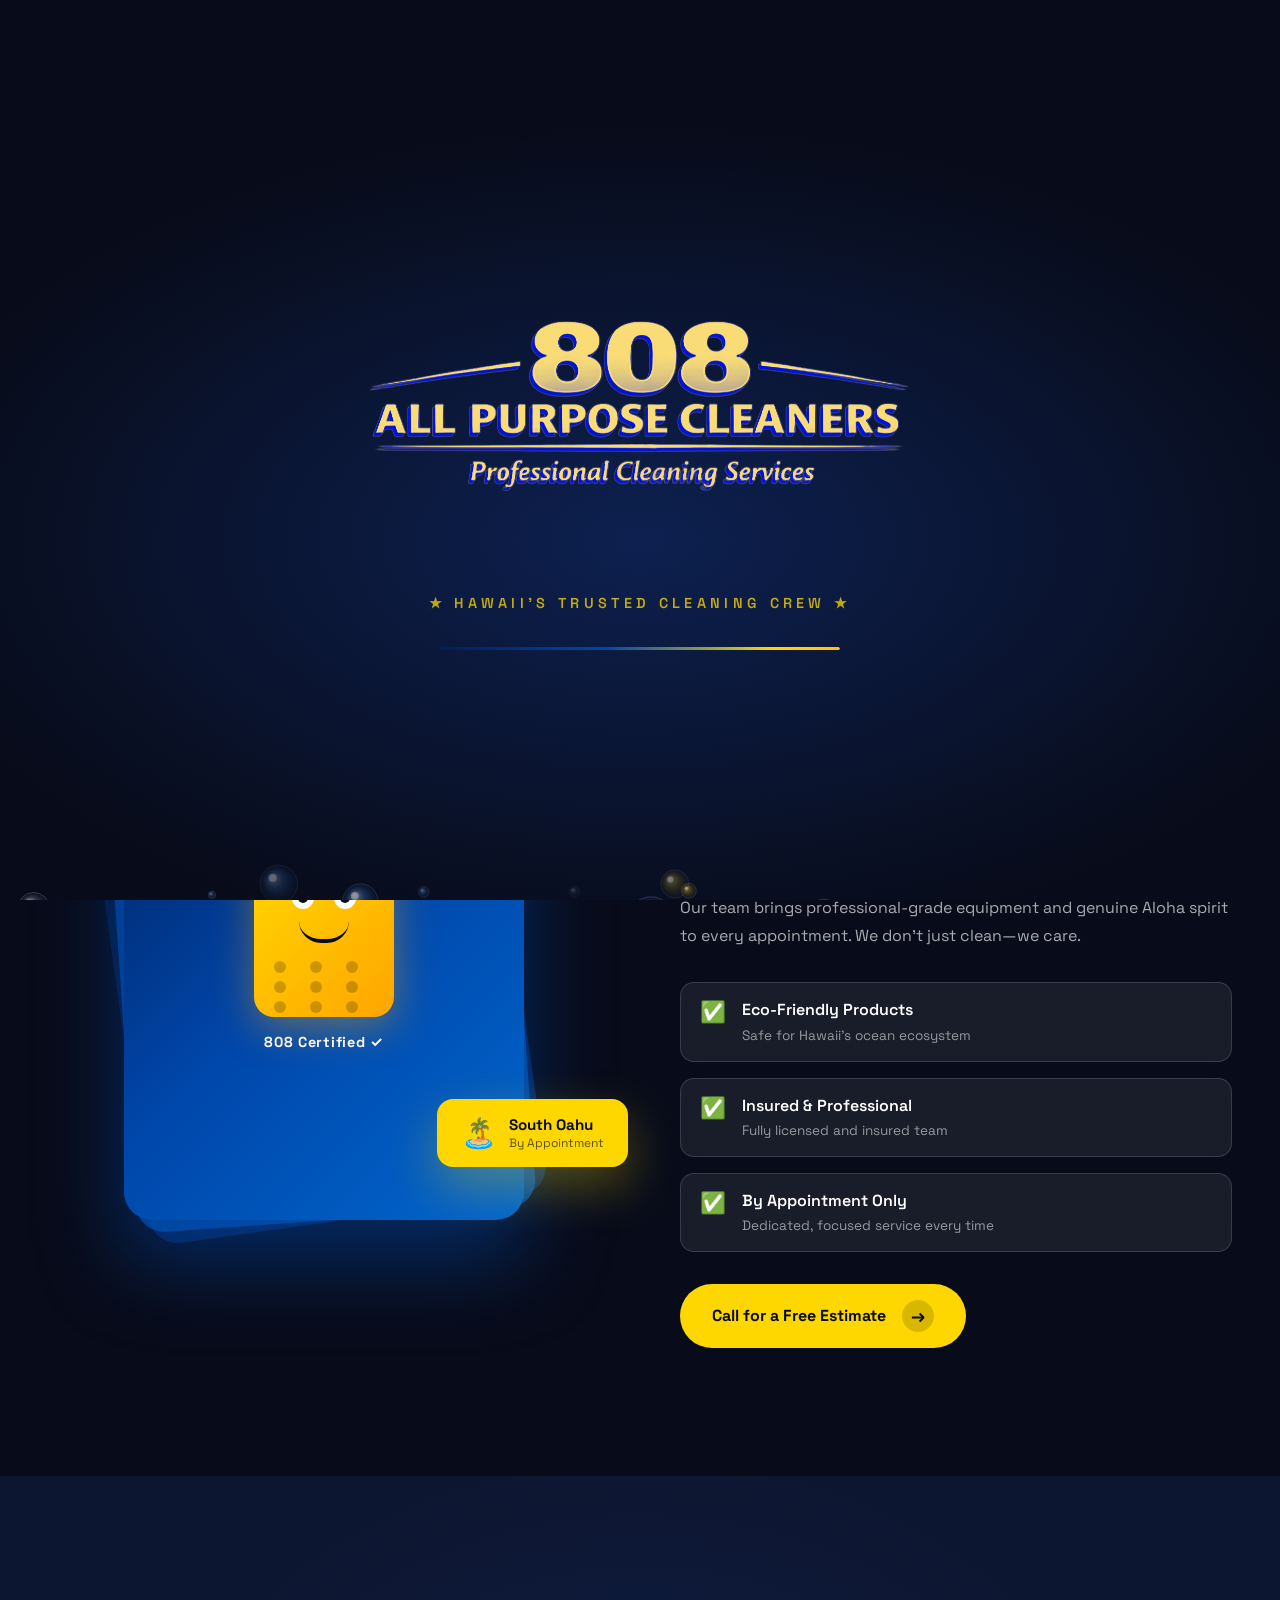
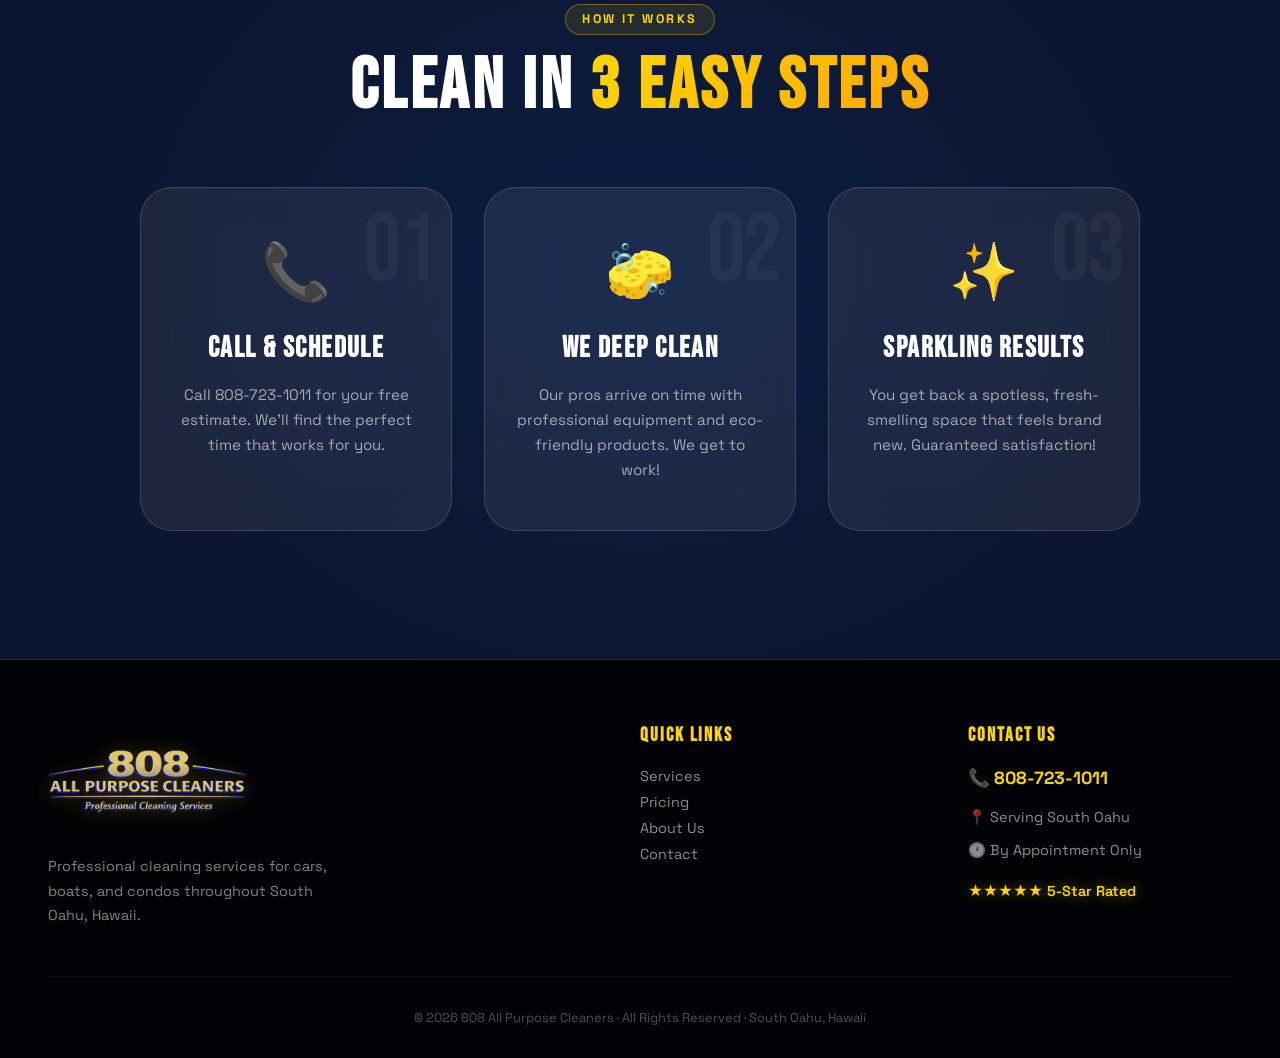
==== commit 8f924a20: "Add pricing page with service rates and membership plans; update nav to include Pricing link" ====
--- a/about.html
+++ b/about.html
@@ -20,8 +20,8 @@
       </a>
       <ul class="nav-links">
         <li><a href="services.html">Services</a></li>
+        <li><a href="pricing.html">Pricing</a></li>
         <li><a href="about.html">About</a></li>
-        <li><a href="about.html#process">Process</a></li>
         <li><a href="contact.html">Contact</a></li>
       </ul>
       <a href="tel:8087231011" class="nav-cta">
@@ -34,8 +34,8 @@
     </div>
     <div class="mobile-menu" id="mobileMenu">
       <a href="services.html">Services</a>
+      <a href="pricing.html">Pricing</a>
       <a href="about.html">About</a>
-      <a href="about.html#process">Process</a>
       <a href="contact.html">Contact</a>
       <a href="tel:8087231011" class="mobile-cta">📞 808-723-1011</a>
     </div>
@@ -177,8 +177,8 @@
       <div class="footer-links">
         <h4>Quick Links</h4>
         <a href="services.html">Services</a>
+        <a href="pricing.html">Pricing</a>
         <a href="about.html">About Us</a>
-        <a href="about.html#process">Process</a>
         <a href="contact.html">Contact</a>
       </div>
       <div class="footer-contact">
--- a/styles.css
+++ b/styles.css
@@ -1671,6 +1671,307 @@
   color: var(--cyan);
 }
 
+/* ── PRICING PAGE ─────────────────────────────────────────────── */
+.pricing-section {
+  background: var(--dark);
+  padding: clamp(3rem, 6vw, 5rem) clamp(1rem, 5vw, 3rem);
+}
+
+.pricing-wrapper {
+  max-width: 1200px;
+  margin: 0 auto;
+  display: grid;
+  grid-template-columns: 1fr 1fr;
+  gap: 2.5rem;
+  align-items: start;
+}
+
+.pricing-col {
+  display: flex;
+  flex-direction: column;
+  gap: 2rem;
+}
+
+.pricing-category {
+  background: var(--glass);
+  border: 1px solid var(--glass-border);
+  border-radius: var(--radius-lg);
+  overflow: hidden;
+}
+
+.pricing-cat-header {
+  display: flex;
+  align-items: center;
+  gap: 0.6rem;
+  padding: 0.75rem 1.4rem;
+  font-family: 'Bebas Neue', sans-serif;
+  font-size: 1.15rem;
+  letter-spacing: 0.12em;
+  text-transform: uppercase;
+  color: var(--dark);
+}
+
+.pricing-cat--car        { background: linear-gradient(90deg, #60A5FA, #3B82F6); }
+.pricing-cat--boat       { background: linear-gradient(90deg, #34d399, #059669); }
+.pricing-cat--condo      { background: linear-gradient(90deg, #a78bfa, #7c3aed); }
+.pricing-cat--commercial { background: linear-gradient(90deg, #fb923c, #ea580c); }
+.pricing-cat--addon      { background: linear-gradient(90deg, #FFD700, #FFA500); }
+
+.pricing-item {
+  display: flex;
+  align-items: center;
+  justify-content: space-between;
+  gap: 1rem;
+  padding: 0.9rem 1.4rem;
+  border-top: 1px solid rgba(255,255,255,0.06);
+  transition: background 0.2s;
+}
+
+.pricing-item:hover { background: rgba(255,255,255,0.04); }
+
+.pricing-item > div {
+  display: flex;
+  flex-direction: column;
+  gap: 0.2rem;
+}
+
+.pricing-item strong {
+  font-size: 0.95rem;
+  font-weight: 600;
+  color: var(--white);
+}
+
+.pricing-item span {
+  font-size: 0.78rem;
+  color: rgba(255,255,255,0.45);
+}
+
+.pricing-price {
+  font-family: 'Bebas Neue', sans-serif;
+  font-size: 1.5rem;
+  letter-spacing: 0.04em;
+  color: var(--yellow);
+  white-space: nowrap;
+  flex-shrink: 0;
+}
+
+.pricing-callout {
+  display: flex;
+  gap: 1.2rem;
+  align-items: flex-start;
+  background: rgba(255,215,0,0.07);
+  border: 1px solid rgba(255,215,0,0.25);
+  border-radius: var(--radius-lg);
+  padding: 1.5rem;
+}
+
+.pricing-callout-icon { font-size: 2rem; flex-shrink: 0; }
+
+.pricing-callout strong {
+  display: block;
+  font-size: 1rem;
+  font-weight: 700;
+  color: var(--yellow);
+  margin-bottom: 0.4rem;
+}
+
+.pricing-callout p {
+  font-size: 0.88rem;
+  color: rgba(255,255,255,0.6);
+  line-height: 1.6;
+  margin-bottom: 1rem;
+}
+
+.pricing-callout-btn {
+  display: inline-block;
+  background: var(--yellow);
+  color: var(--dark);
+  font-weight: 700;
+  font-size: 0.85rem;
+  padding: 0.55rem 1.2rem;
+  border-radius: 50px;
+  text-decoration: none;
+  transition: background 0.2s, transform 0.2s;
+}
+
+.pricing-callout-btn:hover {
+  background: var(--yellow-hot);
+  transform: translateY(-2px);
+}
+
+/* Membership Plans */
+.membership-section {
+  background: var(--dark-mid);
+  padding: clamp(4rem, 8vw, 7rem) clamp(1rem, 5vw, 3rem);
+  position: relative;
+}
+
+.membership-section::before {
+  content: '';
+  position: absolute;
+  inset: 0;
+  background: radial-gradient(ellipse 60% 50% at 50% 0%, rgba(0,71,171,0.18) 0%, transparent 70%);
+  pointer-events: none;
+}
+
+.membership-grid {
+  display: grid;
+  grid-template-columns: repeat(3, 1fr);
+  gap: 1.5rem;
+  max-width: 1200px;
+  margin: 0 auto;
+  position: relative;
+}
+
+.membership-card {
+  position: relative;
+  background: var(--glass);
+  border: 1px solid var(--glass-border);
+  border-radius: var(--radius-lg);
+  padding: 2rem 1.75rem;
+  display: flex;
+  flex-direction: column;
+  gap: 0.75rem;
+  transition: transform 0.3s, box-shadow 0.3s;
+}
+
+.membership-card:hover {
+  transform: translateY(-6px);
+  box-shadow: 0 24px 60px rgba(0,0,0,0.35);
+}
+
+.membership-card--popular {
+  border-color: rgba(255,215,0,0.45);
+  background: rgba(255,215,0,0.05);
+}
+
+.membership-card--popular:hover {
+  box-shadow: 0 24px 60px rgba(255,215,0,0.2);
+}
+
+.membership-card--value {
+  border-color: rgba(96,165,250,0.35);
+  background: rgba(96,165,250,0.04);
+}
+
+.membership-badge {
+  position: absolute;
+  top: -0.65rem;
+  left: 50%;
+  transform: translateX(-50%);
+  background: var(--yellow);
+  color: var(--dark);
+  font-size: 0.65rem;
+  font-weight: 700;
+  letter-spacing: 0.12em;
+  text-transform: uppercase;
+  padding: 0.25rem 0.8rem;
+  border-radius: 50px;
+  white-space: nowrap;
+}
+
+.membership-badge--value {
+  background: var(--cyan);
+}
+
+.membership-icon {
+  font-size: 1.8rem;
+  line-height: 1;
+}
+
+.membership-name {
+  font-family: 'Bebas Neue', sans-serif;
+  font-size: 1.6rem;
+  letter-spacing: 0.05em;
+  color: var(--white);
+  line-height: 1;
+}
+
+.membership-price {
+  font-family: 'Bebas Neue', sans-serif;
+  font-size: 2.8rem;
+  line-height: 1;
+  color: var(--yellow);
+}
+
+.membership-price span {
+  font-size: 1.1rem;
+  color: rgba(255,255,255,0.5);
+  font-family: 'Space Grotesk', sans-serif;
+  font-weight: 400;
+}
+
+.membership-desc {
+  font-size: 0.85rem;
+  color: rgba(255,255,255,0.5);
+  padding-bottom: 0.5rem;
+  border-bottom: 1px solid rgba(255,255,255,0.07);
+}
+
+.membership-features {
+  list-style: none;
+  display: flex;
+  flex-direction: column;
+  gap: 0.45rem;
+  flex: 1;
+}
+
+.membership-features li {
+  font-size: 0.88rem;
+  color: rgba(255,255,255,0.7);
+  padding-left: 1.3rem;
+  position: relative;
+}
+
+.membership-features li::before {
+  content: '✓';
+  position: absolute;
+  left: 0;
+  color: var(--yellow);
+  font-weight: 700;
+}
+
+.membership-cta {
+  display: block;
+  text-align: center;
+  background: rgba(255,255,255,0.08);
+  border: 1px solid rgba(255,255,255,0.15);
+  color: var(--white);
+  text-decoration: none;
+  padding: 0.7rem;
+  border-radius: 10px;
+  font-weight: 600;
+  font-size: 0.9rem;
+  transition: all 0.25s;
+  margin-top: auto;
+}
+
+.membership-cta:hover {
+  background: rgba(255,255,255,0.14);
+  transform: translateY(-2px);
+}
+
+.membership-cta--gold {
+  background: var(--yellow);
+  border-color: var(--yellow);
+  color: var(--dark);
+}
+
+.membership-cta--gold:hover {
+  background: var(--yellow-hot);
+  border-color: var(--yellow-hot);
+}
+
+@media (max-width: 960px) {
+  .pricing-wrapper { grid-template-columns: 1fr; }
+  .membership-grid { grid-template-columns: repeat(2, 1fr); }
+}
+
+@media (max-width: 600px) {
+  .membership-grid { grid-template-columns: 1fr; }
+  .pricing-price { font-size: 1.3rem; }
+}
+
 /* ── FOOTER ───────────────────────────────────────────────────── */
 footer {
   background: rgba(0,0,0,0.8);
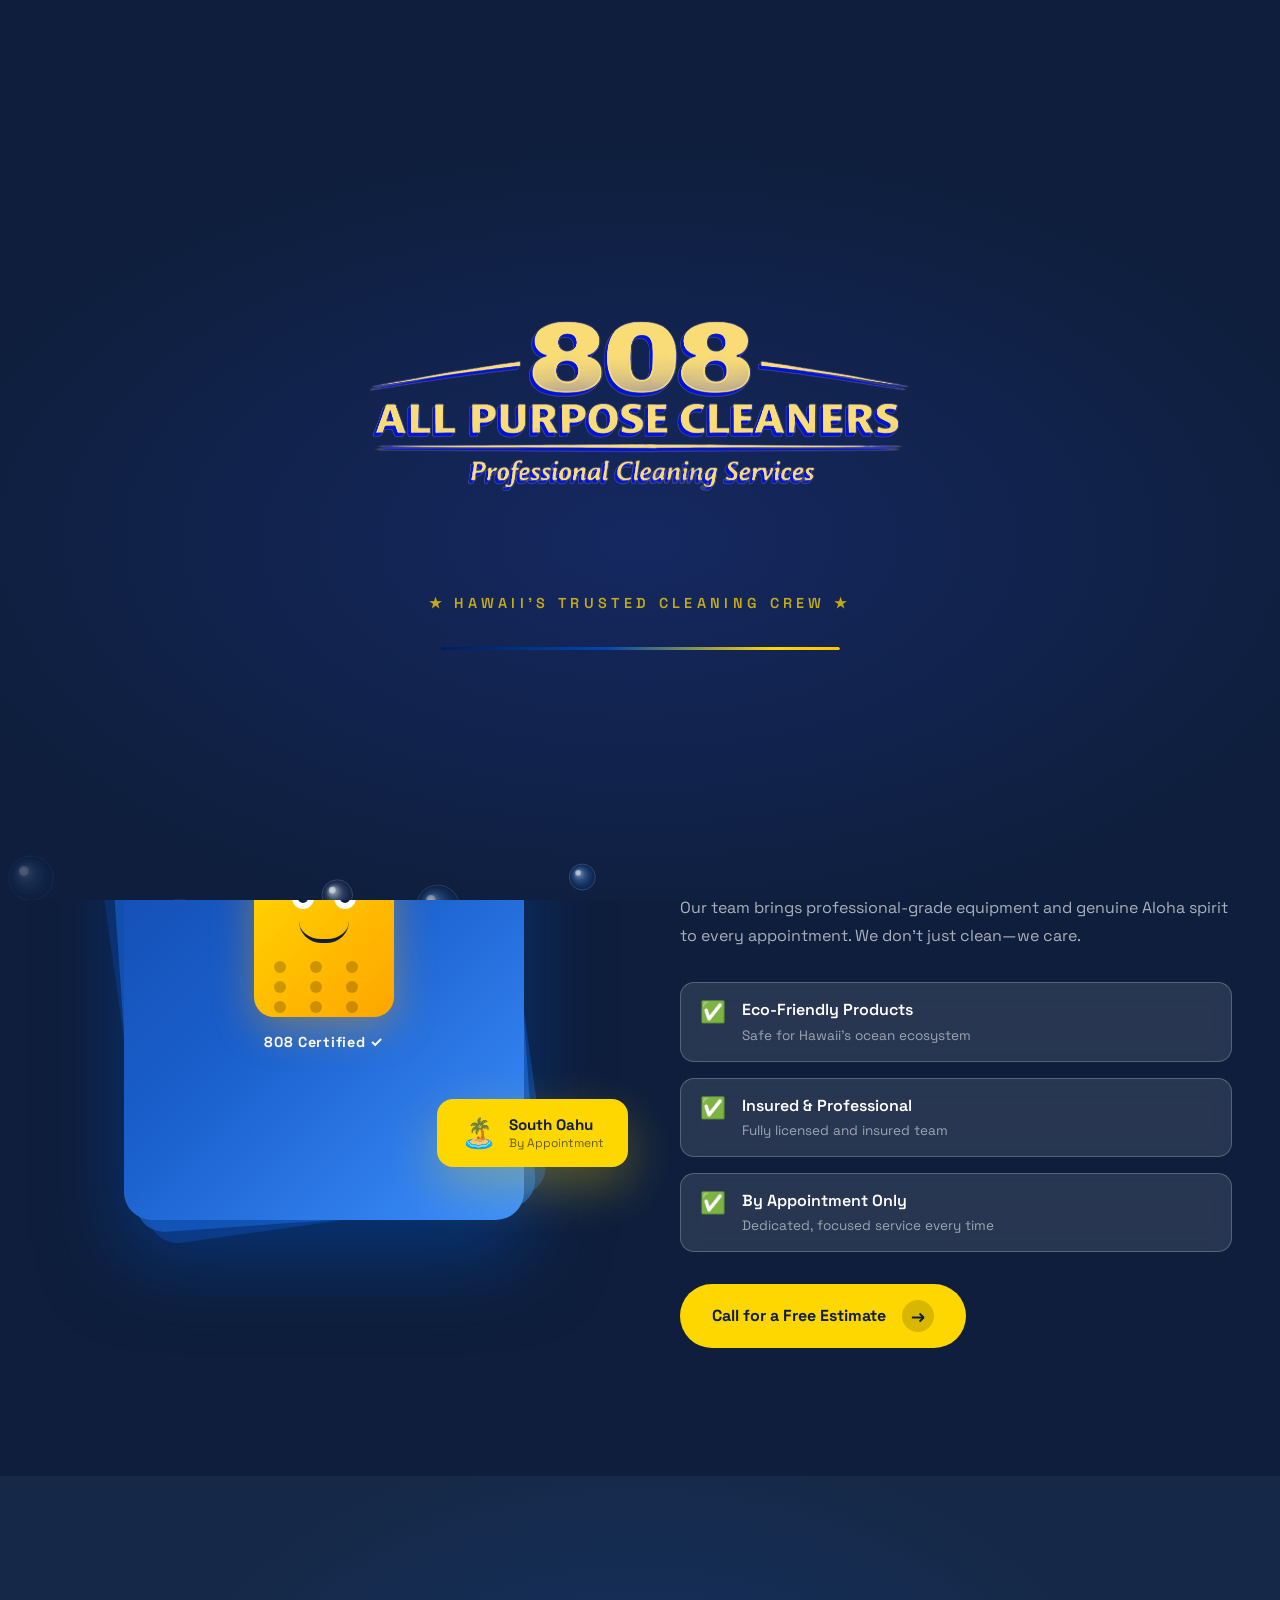
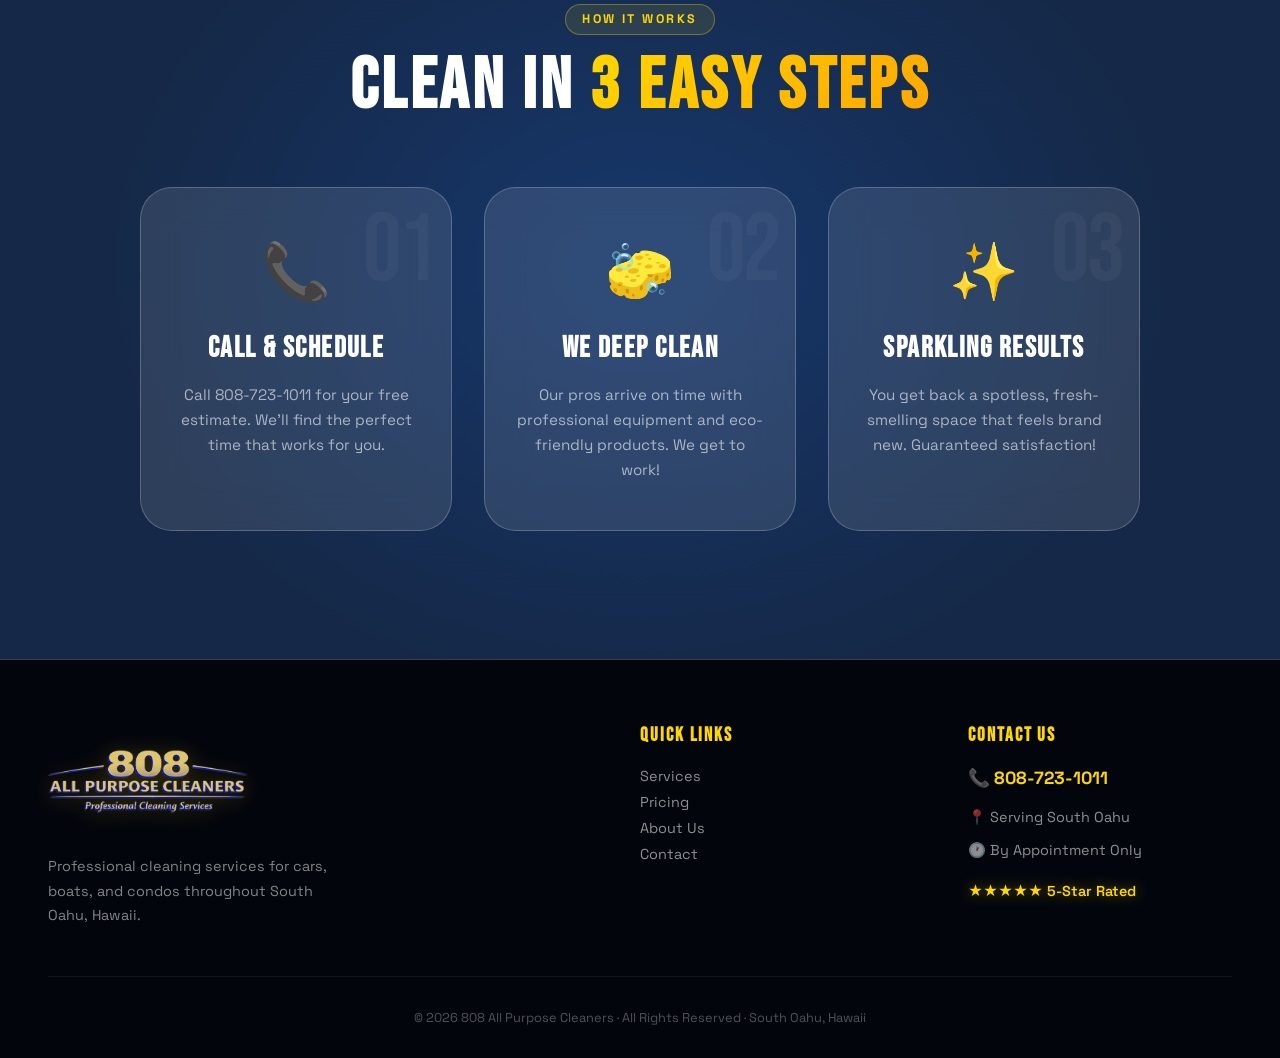
==== commit 7f04140a: "Improve SEO, meta tags, and create sitemap - Add comprehensive SEO heads to all 5 pages: unique titl" ====
--- a/about.html
+++ b/about.html
@@ -3,9 +3,69 @@
 <head>
   <meta charset="UTF-8" />
   <meta name="viewport" content="width=device-width, initial-scale=1.0" />
-  <title>About – 808 All Purpose Cleaners</title>
+
+  <!-- Primary Meta Tags -->
+  <title>About Us – Hawaii's Trusted Cleaning Crew | 808 All Purpose Cleaners</title>
+  <meta name="title"       content="About Us – Hawaii's Trusted Cleaning Crew | 808 All Purpose Cleaners" />
+  <meta name="description" content="Born and bred in South Oahu – 808 All Purpose Cleaners brings professional-grade equipment and genuine Aloha spirit to every job. Insured, eco-friendly, and by appointment." />
+  <meta name="keywords"    content="about 808 cleaners, hawaii cleaning company, south oahu cleaning service, trusted cleaners honolulu, eco friendly cleaning hawaii, professional cleaning crew oahu" />
+  <meta name="author"      content="808 All Purpose Cleaners" />
+  <meta name="robots"      content="index, follow" />
+  <meta name="theme-color" content="#0E1E3C" />
+
+  <!-- Canonical -->
+  <link rel="canonical" href="https://808allpurposecleaners.vercel.app/about.html" />
+
+  <!-- Open Graph / Facebook -->
+  <meta property="og:type"        content="website" />
+  <meta property="og:url"         content="https://808allpurposecleaners.vercel.app/about.html" />
+  <meta property="og:site_name"   content="808 All Purpose Cleaners" />
+  <meta property="og:locale"      content="en_US" />
+  <meta property="og:title"       content="About Us – Hawaii's Trusted Cleaning Crew | 808 All Purpose Cleaners" />
+  <meta property="og:description" content="Born and bred in South Oahu – 808 All Purpose Cleaners brings professional-grade equipment and genuine Aloha spirit to every job. Insured, eco-friendly, and by appointment." />
+  <meta property="og:image"       content="https://808allpurposecleaners.vercel.app/Untitled-3.png" />
+  <meta property="og:image:width"  content="1200" />
+  <meta property="og:image:height" content="630" />
+
+  <!-- Twitter Card -->
+  <meta name="twitter:card"        content="summary_large_image" />
+  <meta name="twitter:title"       content="About Us – Hawaii's Trusted Cleaning Crew | 808 All Purpose Cleaners" />
+  <meta name="twitter:description" content="Born and bred in South Oahu – 808 All Purpose Cleaners brings professional-grade equipment and genuine Aloha spirit to every job. Insured, eco-friendly, and by appointment." />
+  <meta name="twitter:image"       content="https://808allpurposecleaners.vercel.app/Untitled-3.png" />
+
+  <!-- Favicon -->
+  <link rel="icon" type="image/png" href="Untitled-3.png" />
+  <link rel="apple-touch-icon" href="Untitled-3.png" />
+
+  <!-- Geo tags -->
+  <meta name="geo.region"    content="US-HI" />
+  <meta name="geo.placename" content="South Oahu, Hawaii" />
+  <meta name="geo.position"  content="21.3069;-157.8583" />
+  <meta name="ICBM"          content="21.3069, -157.8583" />
+
+  <!-- Styles & Fonts -->
   <link rel="stylesheet" href="styles.css" />
+  <link rel="preconnect" href="https://fonts.googleapis.com" />
+  <link rel="preconnect" href="https://fonts.gstatic.com" crossorigin />
   <link href="https://fonts.googleapis.com/css2?family=Bebas+Neue&family=Inter:wght@300;400;600;700;900&family=Space+Grotesk:wght@300;400;600;700&display=swap" rel="stylesheet" />
+
+  <!-- Structured Data -->
+  <script type="application/ld+json">
+  {
+    "@context": "https://schema.org",
+    "@type": "AboutPage",
+    "name": "About 808 All Purpose Cleaners",
+    "description": "808 All Purpose Cleaners is a locally owned professional cleaning company serving South Oahu, Hawaii with auto, marine, and residential cleaning services.",
+    "url": "https://808allpurposecleaners.vercel.app/about.html",
+    "breadcrumb": {
+      "@type": "BreadcrumbList",
+      "itemListElement": [
+        { "@type": "ListItem", "position": 1, "name": "Home",  "item": "https://808allpurposecleaners.vercel.app/" },
+        { "@type": "ListItem", "position": 2, "name": "About", "item": "https://808allpurposecleaners.vercel.app/about.html" }
+      ]
+    }
+  }
+  </script>
 </head>
 <body>
 
--- a/styles.css
+++ b/styles.css
@@ -8,19 +8,19 @@
 *, *::before, *::after { box-sizing: border-box; margin: 0; padding: 0; }
 
 :root {
-  --blue:      #0047AB;
-  --blue-dark: #001f5b;
-  --blue-mid:  #0066cc;
+  --blue:      #1A5FCB;
+  --blue-dark: #0D2E77;
+  --blue-mid:  #2277E6;
   --yellow:    #FFD700;
   --yellow-hot:#FFA500;
   --cyan:      #60A5FA;
   --white:     #FFFFFF;
-  --off-white: #F0F6FF;
-  --dark:      #080C1A;
-  --dark-mid:  #0D1630;
-  --glass:     rgba(255,255,255,0.07);
-  --glass-border: rgba(255,255,255,0.15);
-  --shadow-neon: 0 0 40px rgba(255,215,0,0.25);
+  --off-white: #EEF4FF;
+  --dark:      #0E1E3C;
+  --dark-mid:  #152847;
+  --glass:     rgba(255,255,255,0.11);
+  --glass-border: rgba(255,255,255,0.22);
+  --shadow-neon: 0 0 40px rgba(255,215,0,0.3);
   --radius: 20px;
   --radius-lg: 32px;
 }
@@ -39,7 +39,7 @@
   content: '';
   position: fixed;
   inset: 0;
-  background: radial-gradient(ellipse 80% 50% at 50% -20%, rgba(0,71,171,0.35) 0%, transparent 70%);
+  background: radial-gradient(ellipse 90% 55% at 50% -15%, rgba(26,95,203,0.55) 0%, transparent 70%);
   pointer-events: none;
   z-index: 0;
 }
@@ -78,7 +78,7 @@
 }
 
 #navbar.scrolled {
-  background: rgba(8,12,26,0.85);
+  background: rgba(14,30,60,0.88);
   backdrop-filter: blur(20px);
   -webkit-backdrop-filter: blur(20px);
   border-bottom: 1px solid var(--glass-border);
@@ -226,7 +226,7 @@
   display: none;
   flex-direction: column;
   gap: 0;
-  background: rgba(8,12,26,0.97);
+  background: rgba(14,30,60,0.97);
   border-top: 1px solid var(--glass-border);
   padding: 1rem 2rem 1.5rem;
 }
@@ -268,7 +268,7 @@
 }
 
 .page-header-aurora .aurora {
-  opacity: 0.3;
+  opacity: 0.5;
 }
 
 .page-header-title {
@@ -319,28 +319,28 @@
 .aurora {
   position: absolute;
   border-radius: 50%;
-  filter: blur(80px);
-  opacity: 0.5;
+  filter: blur(70px);
+  opacity: 0.7;
   animation: auroraFloat 12s ease-in-out infinite;
 }
 
 .a1 {
-  width: 60vw; height: 60vw;
-  background: radial-gradient(circle, rgba(0,71,171,0.8) 0%, transparent 70%);
+  width: 65vw; height: 65vw;
+  background: radial-gradient(circle, rgba(26,95,203,0.95) 0%, transparent 70%);
   top: -20%; left: -10%;
   animation-delay: 0s;
 }
 
 .a2 {
-  width: 50vw; height: 50vw;
-  background: radial-gradient(circle, rgba(255,215,0,0.15) 0%, transparent 70%);
+  width: 55vw; height: 55vw;
+  background: radial-gradient(circle, rgba(255,215,0,0.28) 0%, transparent 70%);
   top: 20%; right: -10%;
   animation-delay: -4s;
 }
 
 .a3 {
-  width: 40vw; height: 40vw;
-  background: radial-gradient(circle, rgba(255,215,0,0.3) 0%, transparent 70%);
+  width: 45vw; height: 45vw;
+  background: radial-gradient(circle, rgba(255,165,0,0.35) 0%, transparent 70%);
   bottom: 0%; left: 30%;
   animation-delay: -8s;
 }
@@ -597,7 +597,7 @@
   font-weight: 700;
   letter-spacing: 0.2em;
   text-transform: uppercase;
-  color: rgba(8,12,26,0.7);
+  color: rgba(14,30,60,0.7);
   display: block;
 }
 
@@ -795,7 +795,7 @@
   content: '';
   position: absolute;
   inset: 0;
-  background: radial-gradient(ellipse 60% 40% at 50% 0%, rgba(0,71,171,0.2) 0%, transparent 70%);
+  background: radial-gradient(ellipse 60% 40% at 50% 0%, rgba(26,95,203,0.35) 0%, transparent 70%);
   pointer-events: none;
 }
 
@@ -845,7 +845,7 @@
 }
 
 .service-card:hover .card-glow { opacity: 1; }
-.glow-blue  { background: radial-gradient(circle, rgba(0,71,171,0.6), transparent); }
+.glow-blue  { background: radial-gradient(circle, rgba(26,95,203,0.75), transparent); }
 .glow-yellow{ background: radial-gradient(circle, rgba(255,215,0,0.5), transparent); }
 .glow-cyan  { background: radial-gradient(circle, rgba(96,165,250,0.5), transparent); }
 
@@ -999,7 +999,7 @@
   justify-content: center;
   flex-wrap: wrap;
   gap: 0;
-  background: linear-gradient(135deg, var(--blue-dark) 0%, var(--blue) 50%, var(--blue-mid) 100%);
+  background: linear-gradient(135deg, #0D2E77 0%, #1A5FCB 40%, #2277E6 75%, #3B8FFF 100%);
   padding: 3rem 2rem;
   position: relative;
   overflow: hidden;
@@ -1101,7 +1101,7 @@
 }
 
 .acard-front {
-  background: linear-gradient(135deg, var(--blue-dark), var(--blue), var(--blue-mid));
+  background: linear-gradient(135deg, #1145A8, #1A5FCB, #3B8FFF);
   display: flex;
   align-items: center;
   justify-content: center;
@@ -1236,7 +1236,7 @@
 
 .about-badge-float .badge-icon { font-size: 1.8rem; }
 .about-badge-float strong { display: block; font-weight: 700; font-size: 0.95rem; }
-.about-badge-float small { color: rgba(8,12,26,0.65); font-size: 0.75rem; }
+.about-badge-float small { color: rgba(14,30,60,0.65); font-size: 0.75rem; }
 
 @keyframes floatBadge {
   0%, 100% { transform: translateY(0) rotate(-2deg); }
@@ -1334,7 +1334,7 @@
   content: '';
   position: absolute;
   inset: 0;
-  background: radial-gradient(ellipse 60% 80% at 50% 50%, rgba(0,71,171,0.15) 0%, transparent 70%);
+  background: radial-gradient(ellipse 60% 80% at 50% 50%, rgba(26,95,203,0.28) 0%, transparent 70%);
 }
 
 .process-steps {
@@ -1505,7 +1505,7 @@
   position: absolute;
   width: 80vw; height: 80vw;
   border-radius: 50%;
-  background: radial-gradient(circle, rgba(0,71,171,0.4) 0%, transparent 60%);
+  background: radial-gradient(circle, rgba(26,95,203,0.55) 0%, transparent 60%);
   top: 50%; left: 50%;
   transform: translate(-50%, -50%);
   filter: blur(60px);
@@ -1640,7 +1640,7 @@
   font-weight: 700;
   letter-spacing: 0.2em;
   text-transform: uppercase;
-  color: rgba(8,12,26,0.65);
+  color: rgba(14,30,60,0.65);
   margin-top: 0.2rem;
 }
 
@@ -1810,7 +1810,7 @@
   content: '';
   position: absolute;
   inset: 0;
-  background: radial-gradient(ellipse 60% 50% at 50% 0%, rgba(0,71,171,0.18) 0%, transparent 70%);
+  background: radial-gradient(ellipse 60% 50% at 50% 0%, rgba(26,95,203,0.32) 0%, transparent 70%);
   pointer-events: none;
 }
 
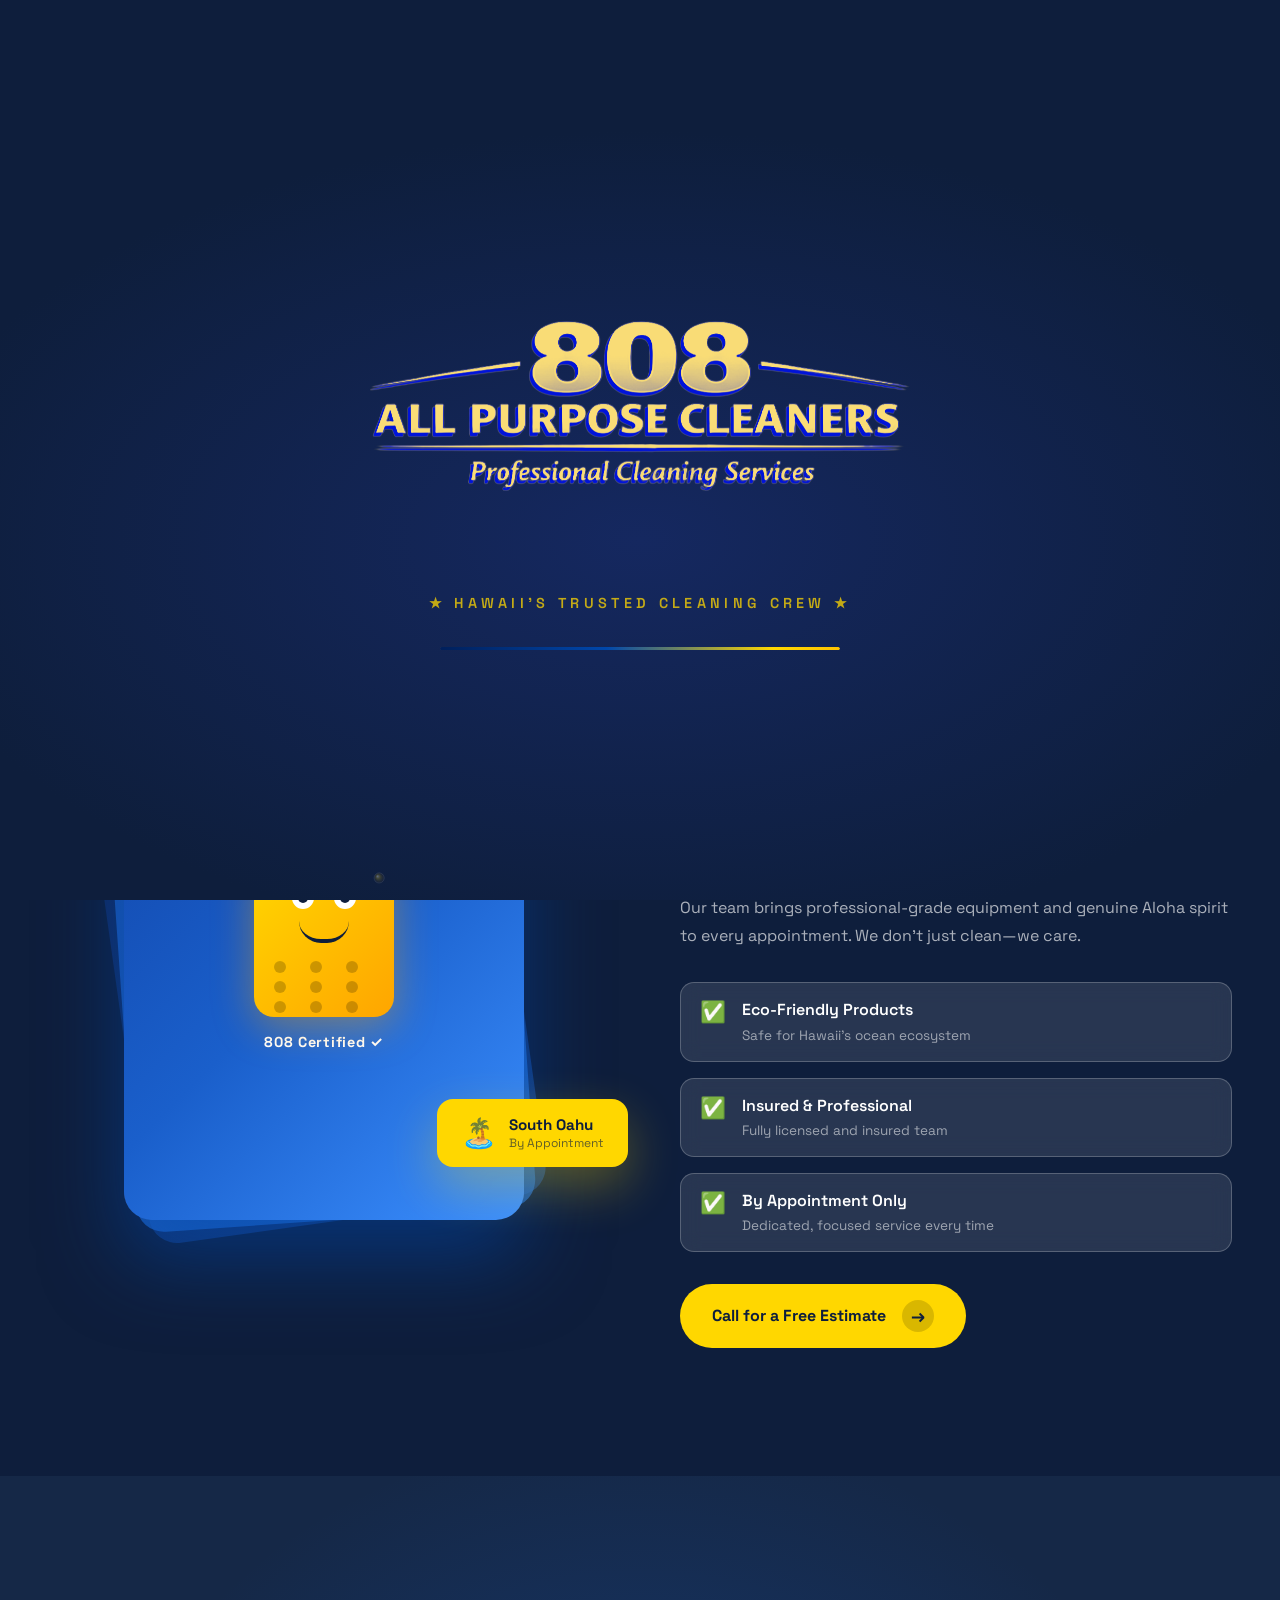
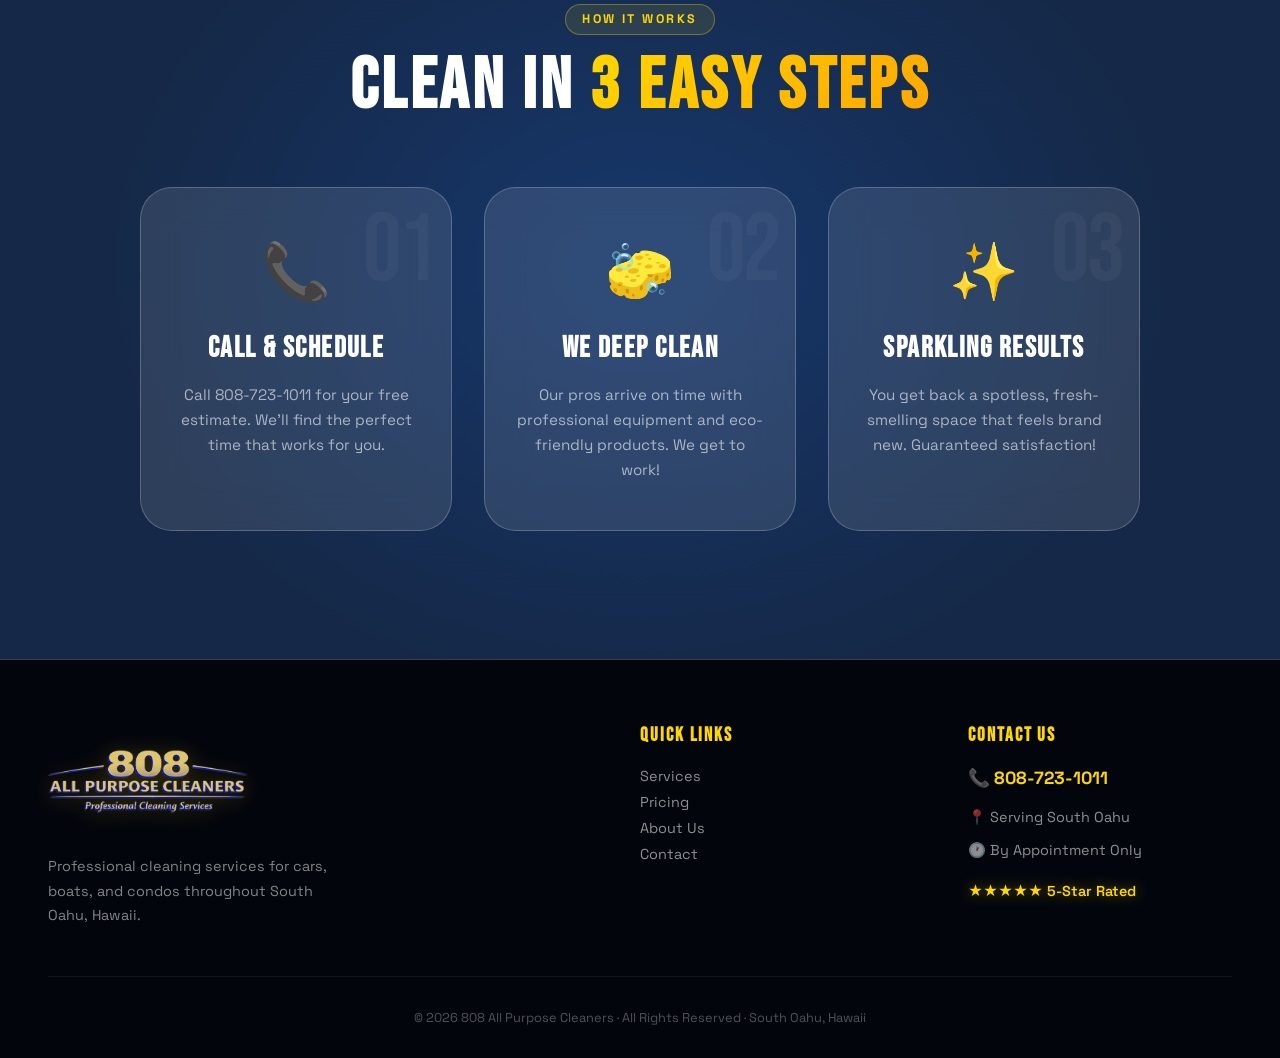
==== commit a5b45bef: "Remove Services from nav; simplify pricing page - Remove Services link from nav and mobile menu on a" ====
--- a/about.html
+++ b/about.html
@@ -79,7 +79,6 @@
         <img src="Untitled-3.png" alt="808 All Purpose Cleaners" class="nav-logo-img" width="160" height="68" />
       </a>
       <ul class="nav-links">
-        <li><a href="services.html">Services</a></li>
         <li><a href="pricing.html">Pricing</a></li>
         <li><a href="about.html">About</a></li>
         <li><a href="contact.html">Contact</a></li>
@@ -93,7 +92,6 @@
       </button>
     </div>
     <div class="mobile-menu" id="mobileMenu">
-      <a href="services.html">Services</a>
       <a href="pricing.html">Pricing</a>
       <a href="about.html">About</a>
       <a href="contact.html">Contact</a>
--- a/styles.css
+++ b/styles.css
@@ -782,6 +782,11 @@
   line-height: 1.7;
 }
 
+.section-cta {
+  text-align: center;
+  margin-top: 3rem;
+}
+
 .gradient-word {
   background: linear-gradient(135deg, var(--yellow), var(--yellow-hot));
   -webkit-background-clip: text;
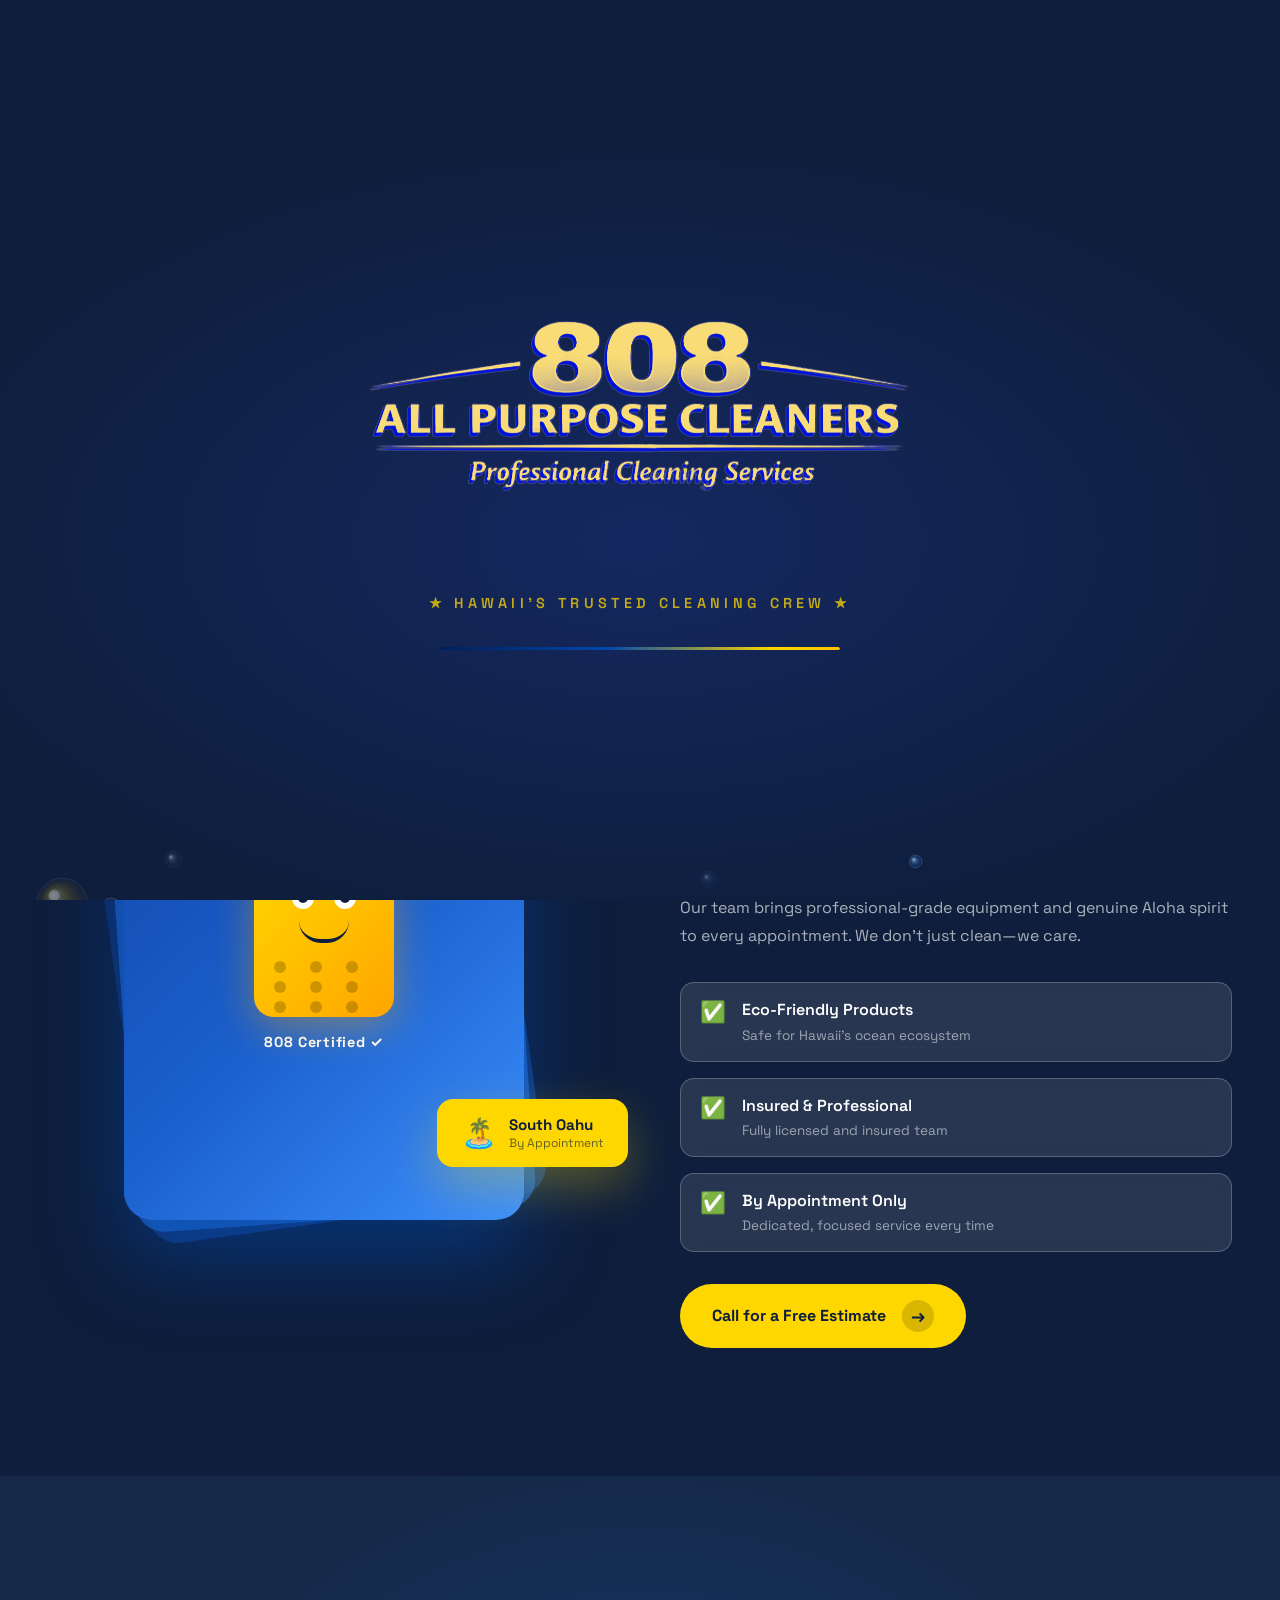
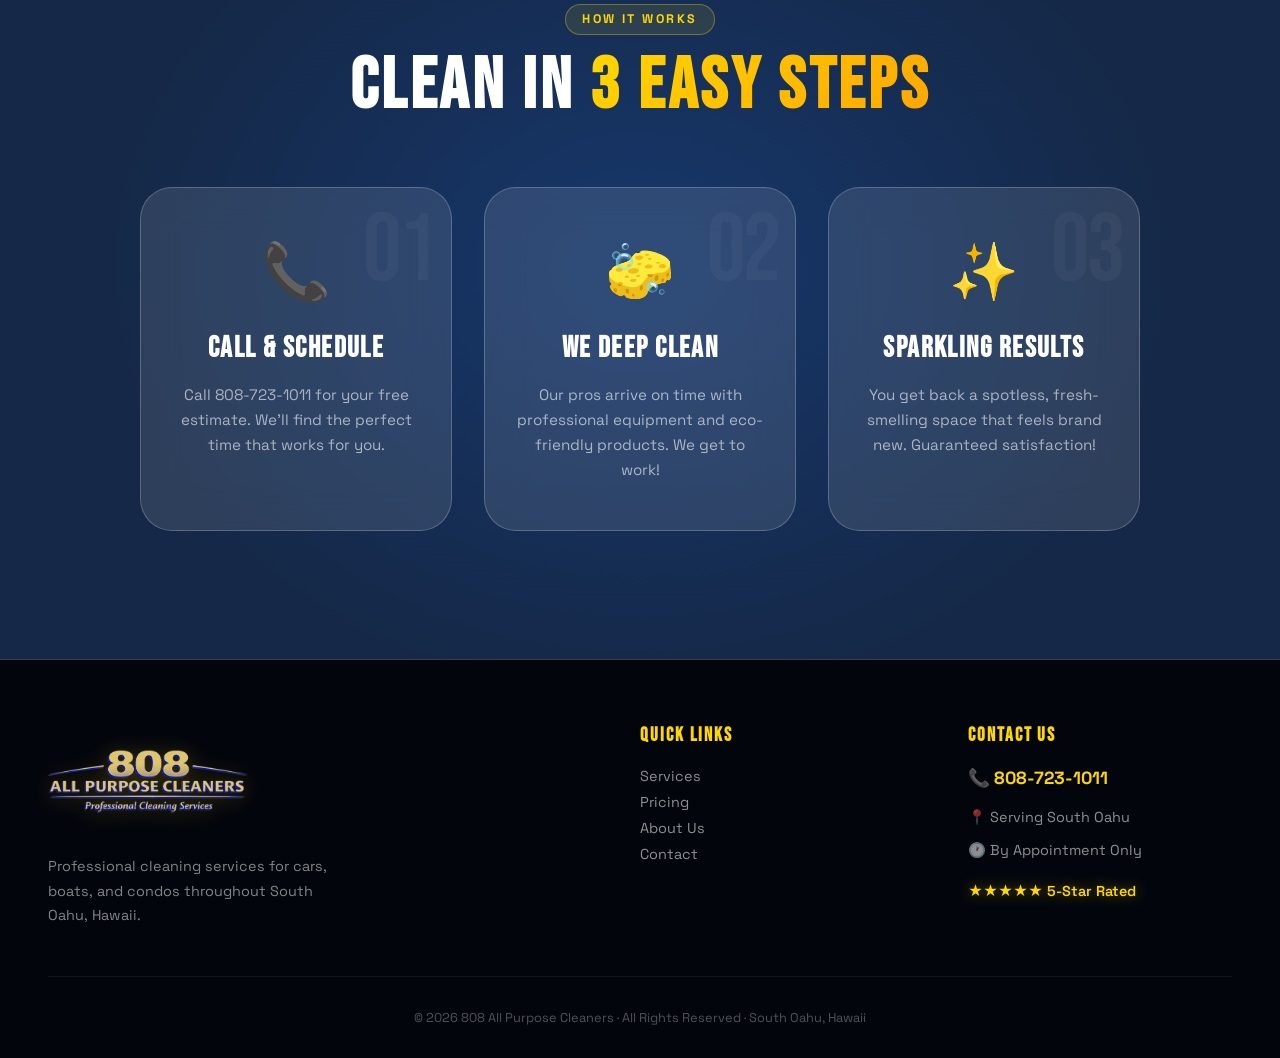
==== commit 806eaddb: "Add Home link to navigation menu on all pages https://claude.ai/code/session_019up3H5EXmyyFzLVZ464eG" ====
--- a/about.html
+++ b/about.html
@@ -79,6 +79,7 @@
         <img src="Untitled-3.png" alt="808 All Purpose Cleaners" class="nav-logo-img" width="160" height="68" />
       </a>
       <ul class="nav-links">
+        <li><a href="index.html">Home</a></li>
         <li><a href="pricing.html">Pricing</a></li>
         <li><a href="about.html">About</a></li>
         <li><a href="contact.html">Contact</a></li>
@@ -92,6 +93,7 @@
       </button>
     </div>
     <div class="mobile-menu" id="mobileMenu">
+      <a href="index.html">Home</a>
       <a href="pricing.html">Pricing</a>
       <a href="about.html">About</a>
       <a href="contact.html">Contact</a>
--- a/styles.css
+++ b/styles.css
@@ -2197,3 +2197,206 @@
   background: var(--cyan);
   color: var(--dark);
 }
+
+/* ── CONTACT FORM ─────────────────────────────────────────────── */
+.contact-form-section {
+  padding: 5rem 1.5rem 4rem;
+  max-width: 1100px;
+  margin: 0 auto;
+}
+
+.contact-form-wrap {
+  display: grid;
+  grid-template-columns: 1fr 1.4fr;
+  gap: 3.5rem;
+  align-items: start;
+}
+
+.contact-info h2 {
+  font-size: clamp(1.8rem, 3vw, 2.4rem);
+  font-family: 'Bebas Neue', sans-serif;
+  letter-spacing: 0.04em;
+  margin: 0.75rem 0 1rem;
+  line-height: 1.15;
+}
+
+.contact-info > p {
+  color: rgba(255,255,255,0.6);
+  line-height: 1.7;
+  margin-bottom: 2rem;
+}
+
+.contact-info-items {
+  display: flex;
+  flex-direction: column;
+  gap: 1rem;
+}
+
+.contact-info-item {
+  display: flex;
+  align-items: center;
+  gap: 1rem;
+  background: var(--glass);
+  border: 1px solid var(--glass-border);
+  border-radius: 12px;
+  padding: 0.9rem 1.2rem;
+  text-decoration: none;
+  color: inherit;
+  transition: border-color 0.25s, background 0.25s;
+}
+
+a.contact-info-item:hover {
+  border-color: rgba(255,215,0,0.45);
+  background: rgba(255,215,0,0.06);
+}
+
+.contact-info-icon {
+  font-size: 1.4rem;
+  flex-shrink: 0;
+}
+
+.contact-info-item strong {
+  display: block;
+  font-size: 0.78rem;
+  letter-spacing: 0.08em;
+  text-transform: uppercase;
+  color: rgba(255,255,255,0.5);
+  margin-bottom: 0.15rem;
+}
+
+.contact-info-item span {
+  font-size: 0.95rem;
+  color: #fff;
+  font-weight: 500;
+}
+
+/* Form card */
+.contact-form {
+  background: var(--glass);
+  border: 1px solid var(--glass-border);
+  border-radius: 20px;
+  padding: 2.5rem;
+  display: flex;
+  flex-direction: column;
+  gap: 1.25rem;
+  backdrop-filter: blur(12px);
+}
+
+.form-row {
+  display: grid;
+  grid-template-columns: 1fr 1fr;
+  gap: 1rem;
+}
+
+.form-group {
+  display: flex;
+  flex-direction: column;
+  gap: 0.4rem;
+}
+
+.form-group label {
+  font-size: 0.8rem;
+  font-weight: 600;
+  letter-spacing: 0.06em;
+  text-transform: uppercase;
+  color: rgba(255,255,255,0.6);
+}
+
+.form-group input,
+.form-group select,
+.form-group textarea {
+  background: rgba(255,255,255,0.05);
+  border: 1px solid rgba(255,255,255,0.15);
+  border-radius: 10px;
+  padding: 0.75rem 1rem;
+  color: #fff;
+  font-family: 'Space Grotesk', sans-serif;
+  font-size: 0.95rem;
+  outline: none;
+  transition: border-color 0.2s, background 0.2s;
+  width: 100%;
+  box-sizing: border-box;
+}
+
+.form-group select {
+  appearance: none;
+  background-image: url("data:image/svg+xml,%3Csvg xmlns='http://www.w3.org/2000/svg' width='12' height='8' viewBox='0 0 12 8'%3E%3Cpath d='M1 1l5 5 5-5' stroke='rgba(255,255,255,0.4)' stroke-width='2' fill='none' stroke-linecap='round'/%3E%3C/svg%3E");
+  background-repeat: no-repeat;
+  background-position: right 1rem center;
+  padding-right: 2.5rem;
+  cursor: pointer;
+}
+
+.form-group select option {
+  background: #152847;
+  color: #fff;
+}
+
+.form-group input::placeholder,
+.form-group textarea::placeholder {
+  color: rgba(255,255,255,0.25);
+}
+
+.form-group input:focus,
+.form-group select:focus,
+.form-group textarea:focus {
+  border-color: rgba(255,215,0,0.55);
+  background: rgba(255,215,0,0.04);
+}
+
+.form-group textarea {
+  resize: vertical;
+  min-height: 110px;
+}
+
+.form-submit {
+  display: flex;
+  align-items: center;
+  justify-content: center;
+  gap: 0.6rem;
+  background: linear-gradient(135deg, var(--yellow), var(--yellow-hot));
+  color: #0a1628;
+  font-family: 'Space Grotesk', sans-serif;
+  font-size: 1rem;
+  font-weight: 700;
+  letter-spacing: 0.05em;
+  text-transform: uppercase;
+  border: none;
+  border-radius: 12px;
+  padding: 0.95rem 2rem;
+  cursor: pointer;
+  transition: transform 0.2s, box-shadow 0.2s, opacity 0.2s;
+  margin-top: 0.25rem;
+}
+
+.form-submit:hover {
+  transform: translateY(-2px);
+  box-shadow: 0 8px 28px rgba(255,215,0,0.35);
+}
+
+.form-submit:active {
+  transform: translateY(0);
+  opacity: 0.9;
+}
+
+.form-note {
+  font-size: 0.75rem;
+  color: rgba(255,255,255,0.35);
+  text-align: center;
+  margin: 0;
+}
+
+@media (max-width: 768px) {
+  .contact-form-wrap {
+    grid-template-columns: 1fr;
+    gap: 2.5rem;
+  }
+
+  .form-row {
+    grid-template-columns: 1fr;
+  }
+
+  .contact-form {
+    padding: 1.75rem 1.25rem;
+  }
+}
